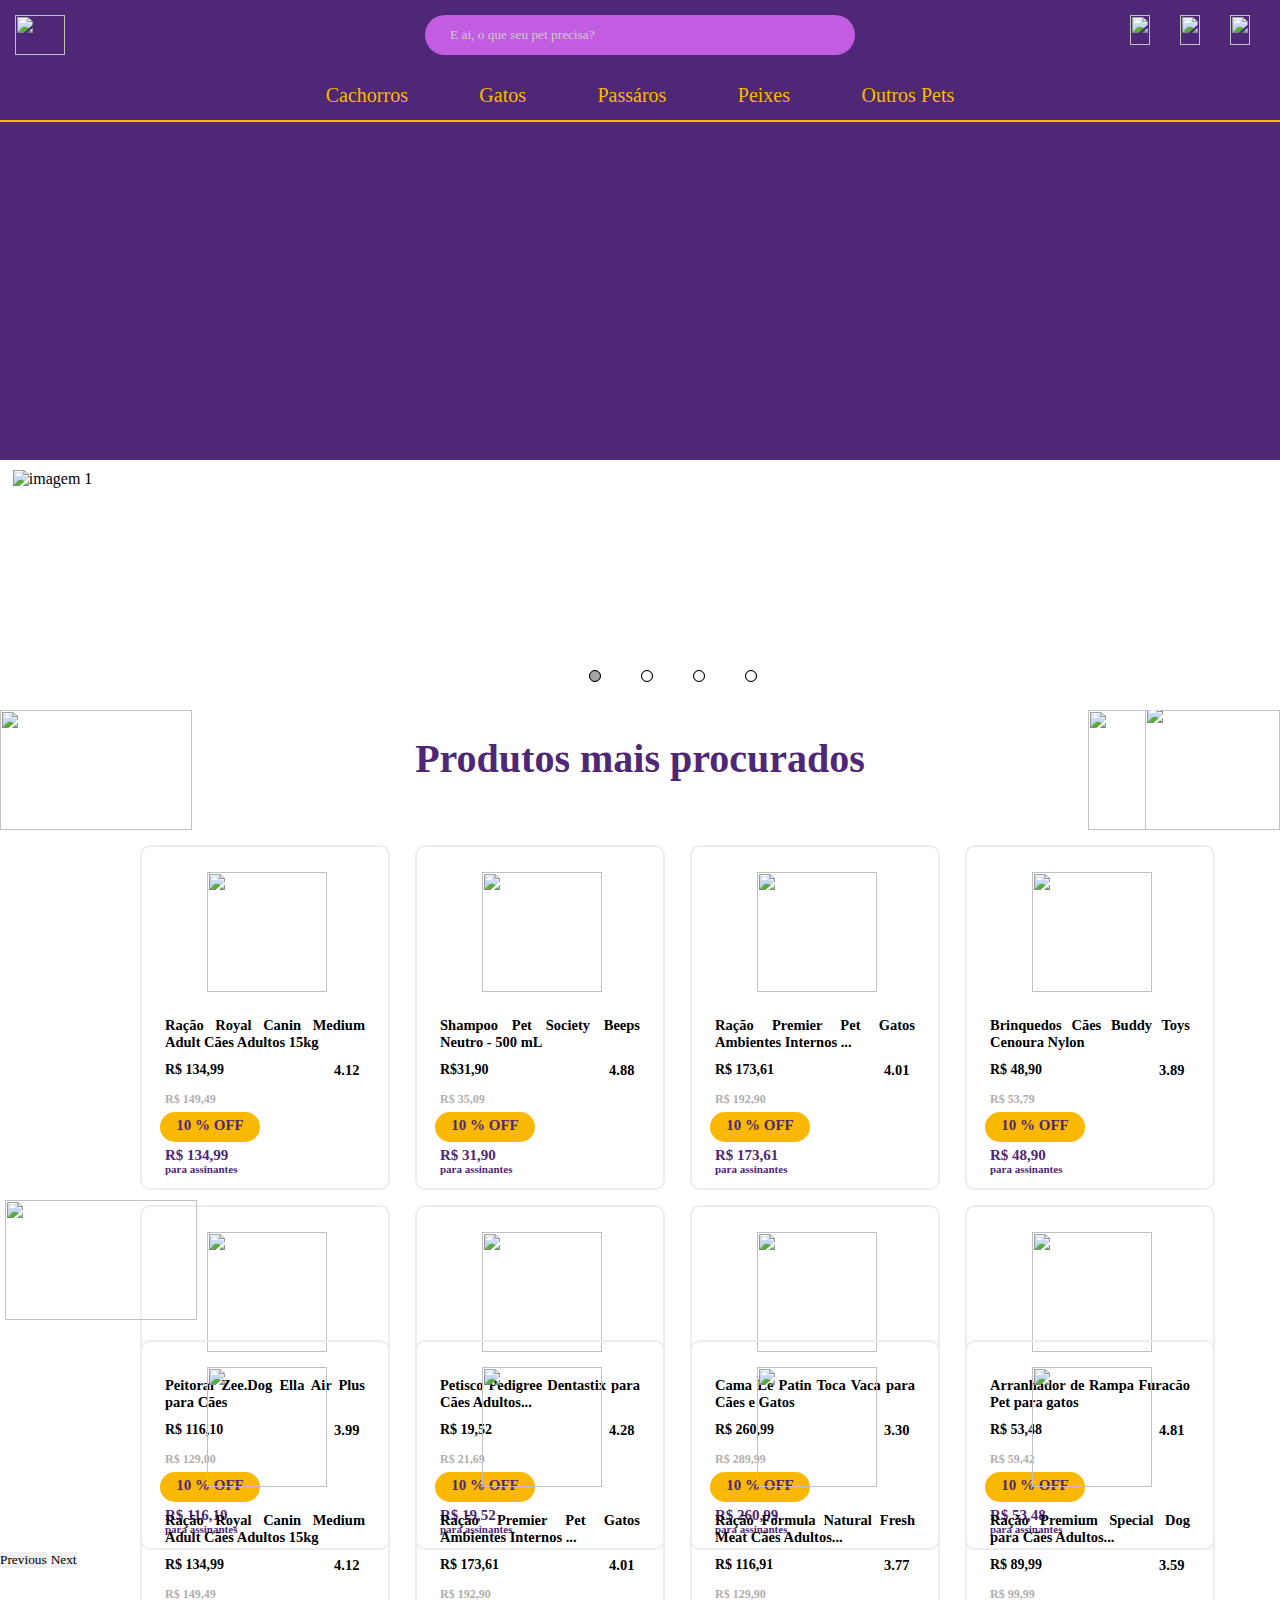
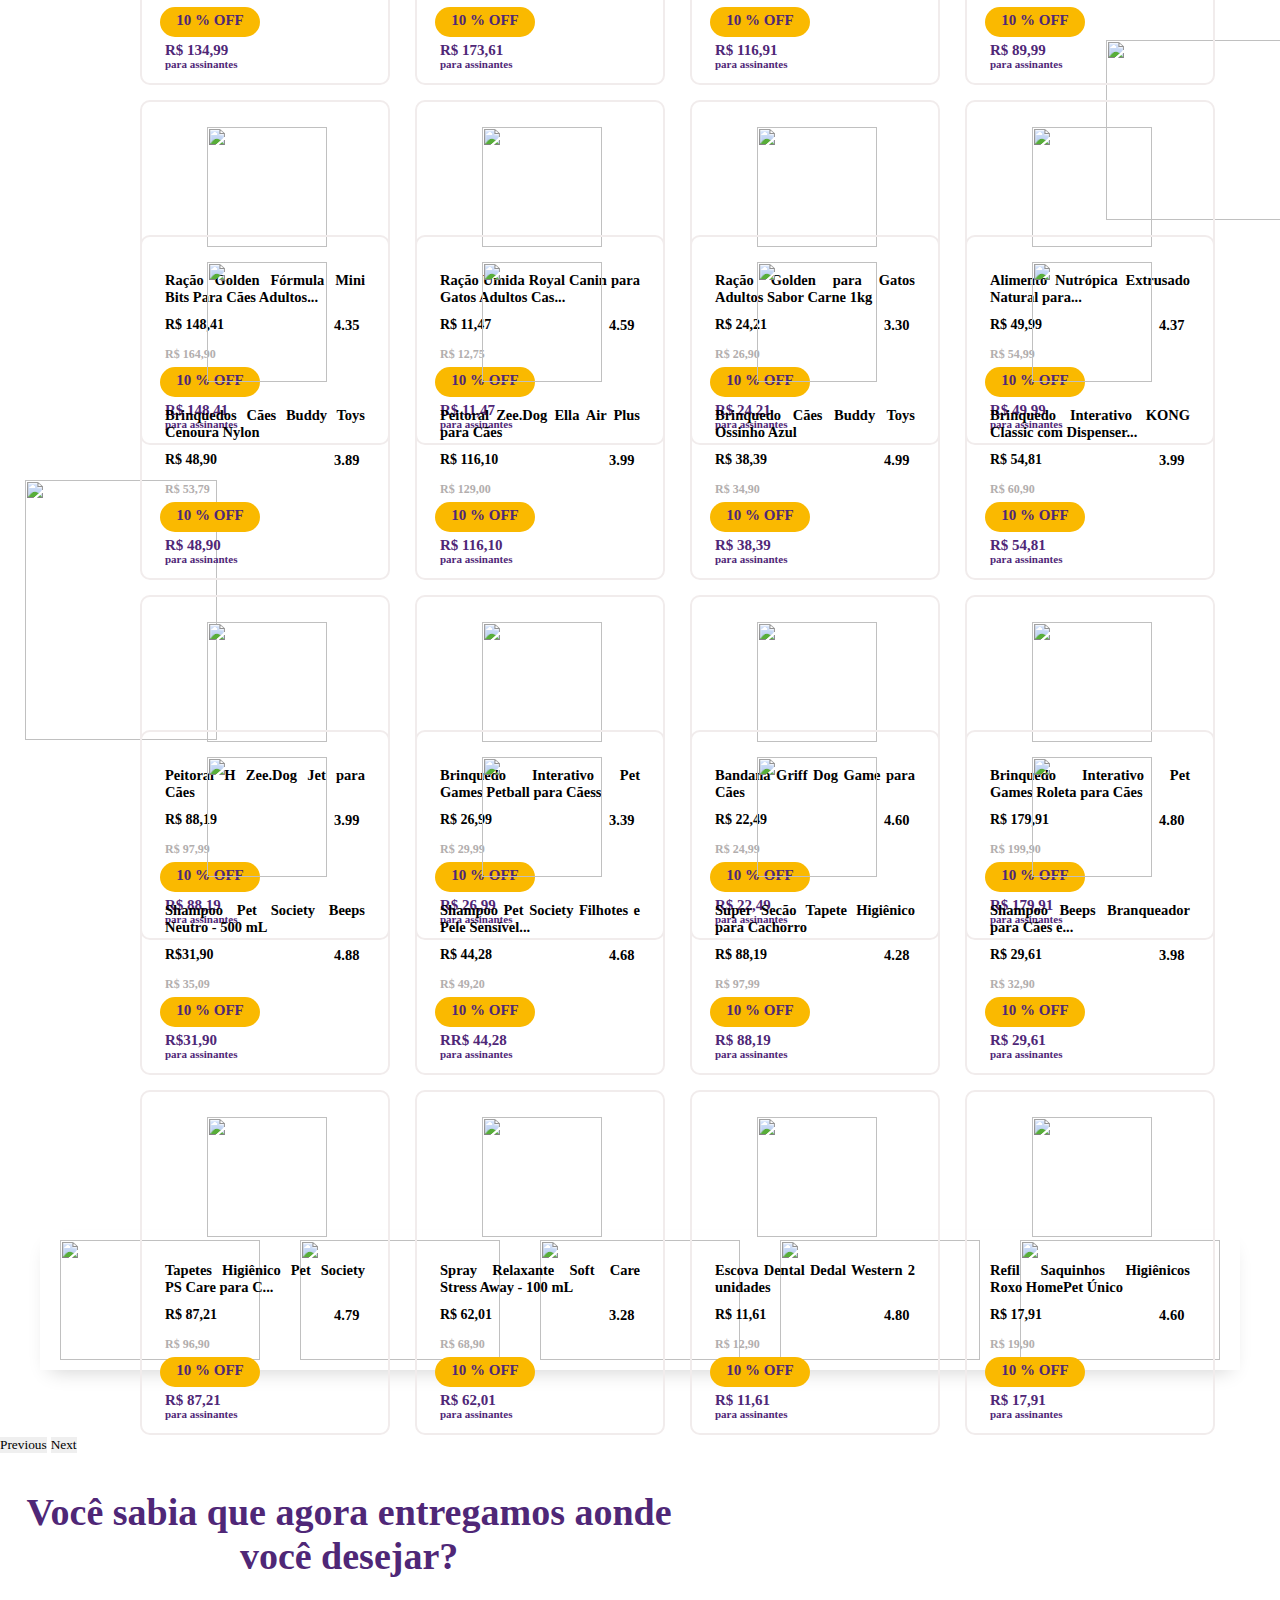
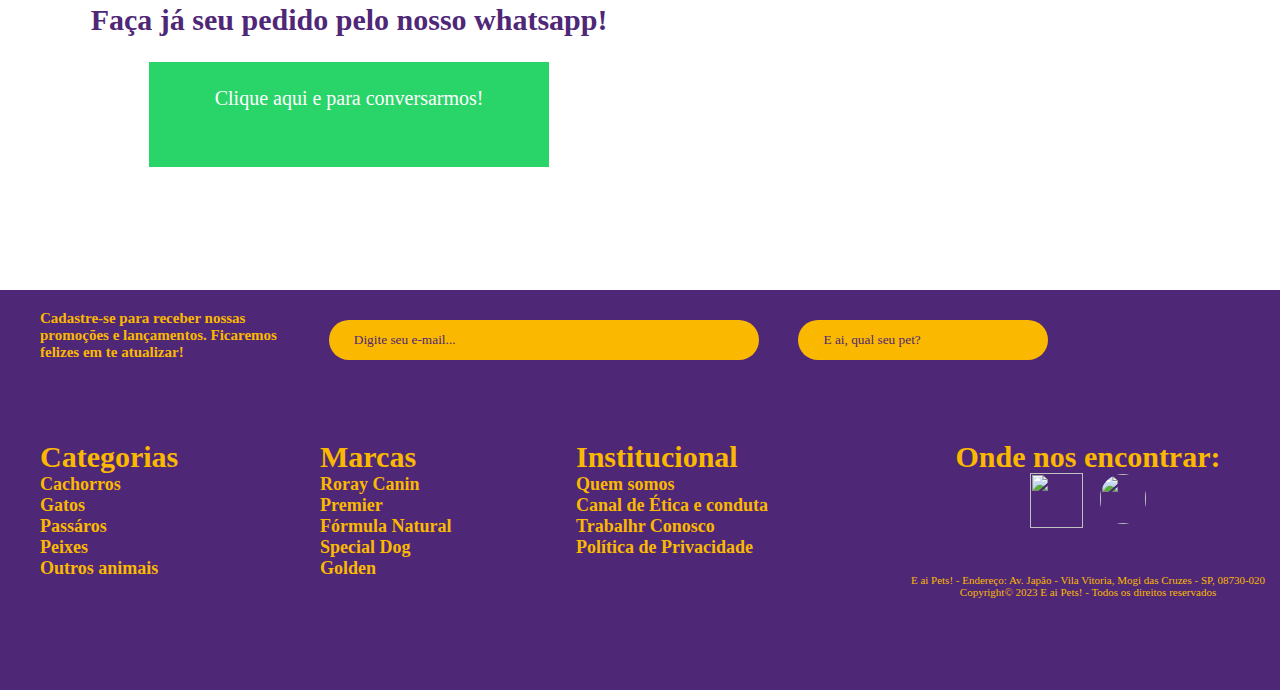
==== index.html @ c35c68dd "enviando arquivos" ====
<!DOCTYPE html>
<html lang="pt-br">
<head>
    <meta charset="UTF-8">
    <meta http-equiv="X-UA-Compatible" content="IE=edge">
    <meta name="viewport" content="width=device-width, initial-scale=1.0">
    <title>E ai Pets!</title>
    <link rel="stylesheet" href="index.css" type="text/css">

    <link href="https://cdn.jsdelivr.net/npm/bootstrap@5.3.0-alpha3/dist/css/bootstrap.min.css" rel="stylesheet" integrity="sha384-KK94CHFLLe+nY2dmCWGMq91rCGa5gtU4mk92HdvYe+M/SXH301p5ILy+dN9+nJOZ" crossorigin="anonymous">
    
</head>
<body>
   <main>
    <header>
        <div class="pataMenu">
            <img src="../eaiPets_Projeto/elementos_visuais/pataAmarela.png" alt="">
        </div>

        <div class="areaDePesquisa">
            <input type="text"maxlength="50" size="50" placeholder="E ai, o que seu pet precisa?" tabindex="2" class="barraDePesquisa">
            <!-- <i class="fa-solid fa-magnifying-glass"></i> -->
        </div>

        <div class="areaIcones">
            <div class="icone">
                <img src="../eaiPets_Projeto/elementos_visuais/icone_sacola.png" alt="">
            </div>
            <div class="icone">
                <img src="../eaiPets_Projeto/elementos_visuais/icone_coracao.png" alt="">
            </div>
            <div class="icone">
                <img src="../eaiPets_Projeto/elementos_visuais/icone_perfil.png" alt="">
            </div>
            
        </div>
    </header>

    <nav>
        <section id="nav">
            <div class="nav">
                Cachorros
            </div>
            <div class="nav">
                Gatos
            </div>
            <div class="nav">
                Passáros
            </div>
            <div class="nav">
                Peixes
            </div>
            <div class="nav">
                Outros Pets
            </div>
        </section>
    </nav>

    <div class="linhaDivisoria"></div>

    <div class="areaLogo">
        <div class="imgCachorro"></div>
        <div class="logo"></div>
    </div>


    <section class="carrosselPragandas"> 

        <div class="slider">

            <div class="slides">
                <input type="radio" name="radio-btn" id="radio1">
                <input type="radio" name="radio-btn" id="radio2">
                <input type="radio" name="radio-btn" id="radio3">
                <input type="radio" name="radio-btn" id="radio4">
    
                <div class="slide first">
                    <img src="../eaiPets_Projeto/banners/cashback_banner.png" alt="imagem 1">
                </div>
                <div class="slide">
                    <img src="../eaiPets_Projeto/banners/delivery_banner.png" alt="imagem 2">
                </div>
                <div class="slide">
                    <img src="../eaiPets_Projeto/banners/promocao_banner.png" alt="imagem 3">
                </div>
                <div class="slide">
                    <img src="../eaiPets_Projeto/banners/endereco_banner.png" alt="imagem 4">
                </div>
    
                <div class="navigation-auto">
                    <div class="auto-btn1"></div>
                    <div class="auto-btn2"></div>
                    <div class="auto-btn3"></div>
                    <div class="auto-btn4"></div>
                </div>
            </div>
            <div class="manual-navigation">
                <label for="radio1" class="manual-btn"></label>
                <label for="radio2" class="manual-btn"></label>
                <label for="radio3" class="manual-btn"></label>
                <label for="radio4" class="manual-btn"></label>
            </div>
    
        </div>

    </section>

    <section class="maisProcurados">
        <div class="areaTituloProcurados">
            <div class="detalheEsquerdo"> 
                <img src="../eaiPets_Projeto/elementos_visuais/tinta_roxa_esquerda.png" alt="">
            </div>

            <div class="textoTitulo">
                <h1 id="textTitulos">Produtos mais procurados</h1>
            </div>
            <div class="detalheDireito">
                <img src="../eaiPets_Projeto/elementos_visuais/fundo_roxo_esquerdo_favoritos.png" alt="">
                <div class="fotoGatinho">
                    <img src="../eaiPets_Projeto/elementos_visuais/gatinho_rosto_sem_fundo.png" alt="">
                </div>
            </div>
        </div>

        <div class="carrosselMaisProcurados">
        
            <div id="carouselExample" class="carousel slide">
                <div class="carousel-inner">
                  <div class="carousel-item active">
            
                    <div class="card-1">
                        <div class="areaImgCard">
                            <div class="imgCard">
                                <img src="../eaiPets_Projeto/produtos/royal_mediun_15kg.jpg" alt="">
                            </div>
                        </div>

                        <div class="areaTextCard">
                            <div class="areaTituloProduto">
                                <h1 class="tituloProduto">Ração Royal Canin Medium Adult Cães Adultos 15kg</h1>
                            </div>
                            <div class="primeiroValorProduto">
                                <div class="valorNegrito">
                                    <h1 id="valorNegrito">R$ 134,99</h1>
                                </div>
                                <div class="espacoEstrelaProduto">
                                    <img src="../eaiPets_Projeto/elementos_visuais/icone_estrela_avaliacao.png" alt="">
                                    <div class="notaAvaliacao">
                                        <h1 id="notaAvaliacao">4.12</h1>
                                    </div>
                                </div>
                            </div>
                            <div class="valoresProduto">
                                <div class="valorCinza">
                                    <h3 id="valorCinza">R$ 149,49</h3>
                                </div>
                                <div class="aereaBalaoDesconto">
                                    <div id="balaoDesconto">
                                        <h3 class="valorRoxo"> 10 % OFF</h3>
                                    </div>
                                </div>
                                <div class="valorAssinantes">
                                    <h3 class="valorRoxo"> R$ 134,99</h3>
                                    <h2 class="valorRoxoMenor">para assinantes</h2>
                                </div>
                            </div>
                        </div>
                    </div>
                    <div class="card-2">
                        <div class="areaImgCard">
                            <div class="imgCard">
                                <img src="../eaiPets_Projeto/produtos/shampoo_beeps_neutro.webp" alt="">
                            </div>
                        </div>

                        <div class="areaTextCard">
                            <div class="areaTituloProduto">
                                <h1 class="tituloProduto">Shampoo Pet Society Beeps Neutro - 500 mL</h1>
                            </div>
                            <div class="primeiroValorProduto">
                                <div class="valorNegrito">
                                    <h1 id="valorNegrito">R$31,90</h1>
                                </div>
                                <div class="espacoEstrelaProduto">
                                    <img src="../eaiPets_Projeto/elementos_visuais/icone_estrela_avaliacao.png" alt="">
                                    <div class="notaAvaliacao">
                                        <h1 id="notaAvaliacao">4.88</h1>
                                    </div>
                                </div>
                            </div>
                            <div class="valoresProduto">
                                <div class="valorCinza">
                                    <h3 id="valorCinza">R$ 35,09</h3>
                                </div>
                                <div class="aereaBalaoDesconto">
                                    <div id="balaoDesconto">
                                        <h3 class="valorRoxo"> 10 % OFF</h3>
                                    </div>
                                </div>
                                <div class="valorAssinantes">
                                    <h3 class="valorRoxo"> R$ 31,90</h3>
                                    <h2 class="valorRoxoMenor">para assinantes</h2>
                                </div>
                            </div>
                        </div>
                    </div>
                    <div class="card-3">
                        <div class="areaImgCard">
                            <div class="imgCard">
                                <img src="../eaiPets_Projeto/produtos/premier_gatos.png" alt="">
                            </div>
                        </div>

                        <div class="areaTextCard">
                            <div class="areaTituloProduto">
                                <h1 class="tituloProduto">Ração Premier Pet Gatos Ambientes Internos ...</h1>
                            </div>
                            <div class="primeiroValorProduto">
                                <div class="valorNegrito">
                                    <h1 id="valorNegrito">R$ 173,61</h1>
                                </div>
                                <div class="espacoEstrelaProduto">
                                    <img src="../eaiPets_Projeto/elementos_visuais/icone_estrela_avaliacao.png" alt="">
                                    <div class="notaAvaliacao">
                                        <h1 id="notaAvaliacao">4.01</h1>
                                    </div>
                                </div>
                            </div>
                            <div class="valoresProduto">
                                <div class="valorCinza">
                                    <h3 id="valorCinza">R$ 192,90 </h3>
                                </div>
                                <div class="aereaBalaoDesconto">
                                    <div id="balaoDesconto">
                                        <h3 class="valorRoxo"> 10 % OFF</h3>
                                    </div>
                                </div>
                                <div class="valorAssinantes">
                                    <h3 class="valorRoxo"> R$ 173,61</h3>
                                    <h2 class="valorRoxoMenor">para assinantes</h2>
                                </div>
                            </div>
                        </div>
                    </div>
                    <div class="card-4">
                        <div class="areaImgCard">
                            <div class="imgCard">
                                <img src="../eaiPets_Projeto/produtos/brinquedo_cenoura_buddy.png" alt="">
                            </div>
                        </div>

                        <div class="areaTextCard">
                            <div class="areaTituloProduto">
                                <h1 class="tituloProduto">Brinquedos Cães Buddy Toys Cenoura Nylon</h1>
                            </div>
                            <div class="primeiroValorProduto">
                                <div class="valorNegrito">
                                    <h1 id="valorNegrito">R$ 48,90</h1>
                                </div>
                                <div class="espacoEstrelaProduto">
                                    <img src="../eaiPets_Projeto/elementos_visuais/icone_estrela_avaliacao.png" alt="">
                                    <div class="notaAvaliacao">
                                        <h1 id="notaAvaliacao">3.89</h1>
                                    </div>
                                </div>
                            </div>
                            <div class="valoresProduto">
                                <div class="valorCinza">
                                    <h3 id="valorCinza">R$ 53,79 </h3>
                                </div>
                                <div class="aereaBalaoDesconto">
                                    <div id="balaoDesconto">
                                        <h3 class="valorRoxo"> 10 % OFF</h3>
                                    </div>
                                </div>
                                <div class="valorAssinantes">
                                    <h3 class="valorRoxo"> R$ 48,90</h3>
                                    <h2 class="valorRoxoMenor">para assinantes</h2>
                                </div>
                            </div>
                        </div>
                    </div>
                    
                  </div>
                  <div class="carousel-item">
                    <div class="card-5">
                        <div class="areaImgCard">
                            <div class="imgCard">
                                <img src="../eaiPets_Projeto/produtos/peitoral_colorido_zeedog.png" alt="">
                            </div>
                        </div>

                        <div class="areaTextCard">
                            <div class="areaTituloProduto">
                                <h1 class="tituloProduto">Peitoral Zee.Dog Ella Air Plus para Cães</h1>
                            </div>
                            <div class="primeiroValorProduto">
                                <div class="valorNegrito">
                                    <h1 id="valorNegrito">R$ 116,10</h1>
                                </div>
                                <div class="espacoEstrelaProduto">
                                    <img src="../eaiPets_Projeto/elementos_visuais/icone_estrela_avaliacao.png" alt="">
                                    <div class="notaAvaliacao">
                                        <h1 id="notaAvaliacao">3.99</h1>
                                    </div>
                                </div>
                            </div>
                            <div class="valoresProduto">
                                <div class="valorCinza">
                                    <h3 id="valorCinza">R$ 129,00 </h3>
                                </div>
                                <div class="aereaBalaoDesconto">
                                    <div id="balaoDesconto">
                                        <h3 class="valorRoxo"> 10 % OFF</h3>
                                    </div>
                                </div>
                                <div class="valorAssinantes">
                                    <h3 class="valorRoxo"> R$ 116,10</h3>
                                    <h2 class="valorRoxoMenor">para assinantes</h2>
                                </div>
                            </div>
                        </div>
                    </div>
                    <div class="card-6">
                        <div class="areaImgCard">
                            <div class="imgCard">
                                <img src="../eaiPets_Projeto/produtos/petiscos_pedigree.png" alt="">
                            </div>
                        </div>

                        <div class="areaTextCard">
                            <div class="areaTituloProduto">
                                <h1 class="tituloProduto">Petisco Pedigree Dentastix para Cães Adultos...</h1>
                            </div>
                            <div class="primeiroValorProduto">
                                <div class="valorNegrito">
                                    <h1 id="valorNegrito">R$ 19,52</h1>
                                </div>
                                <div class="espacoEstrelaProduto">
                                    <img src="../eaiPets_Projeto/elementos_visuais/icone_estrela_avaliacao.png" alt="">
                                    <div class="notaAvaliacao">
                                        <h1 id="notaAvaliacao">4.28</h1>
                                    </div>
                                </div>
                            </div>
                            <div class="valoresProduto">
                                <div class="valorCinza">
                                    <h3 id="valorCinza">R$ 21,69</h3>
                                </div>
                                <div class="aereaBalaoDesconto">
                                    <div id="balaoDesconto">
                                        <h3 class="valorRoxo"> 10 % OFF</h3>
                                    </div>
                                </div>
                                <div class="valorAssinantes">
                                    <h3 class="valorRoxo"> R$ 19,52</h3>
                                    <h2 class="valorRoxoMenor">para assinantes</h2>
                                </div>
                            </div>
                        </div>
                    </div>
                    <div class="card-7">
                        <div class="areaImgCard">
                            <div class="imgCard">
                                <img src="../eaiPets_Projeto/produtos/caminha.webp" alt="">
                            </div>
                        </div>

                        <div class="areaTextCard">
                            <div class="areaTituloProduto">
                                <h1 class="tituloProduto">Cama Le Patin Toca Vaca                               para Cães e Gatos</h1>
                            </div>
                            <div class="primeiroValorProduto">
                                <div class="valorNegrito">
                                    <h1 id="valorNegrito">R$ 260,99</h1>
                                </div>
                                <div class="espacoEstrelaProduto">
                                    <img src="../eaiPets_Projeto/elementos_visuais/icone_estrela_avaliacao.png" alt="">
                                    <div class="notaAvaliacao">
                                        <h1 id="notaAvaliacao">3.30</h1>
                                    </div>
                                </div>
                            </div>
                            <div class="valoresProduto">
                                <div class="valorCinza">
                                    <h3 id="valorCinza">R$ 289,99</h3>
                                </div>
                                <div class="aereaBalaoDesconto">
                                    <div id="balaoDesconto">
                                        <h3 class="valorRoxo"> 10 % OFF</h3>
                                    </div>
                                </div>
                                <div class="valorAssinantes">
                                    <h3 class="valorRoxo"> R$ 260,99</h3>
                                    <h2 class="valorRoxoMenor">para assinantes</h2>
                                </div>
                            </div>
                        </div>
                    <div class="card-8">
                        <div class="areaImgCard">
                            <div class="imgCard">
                                <img src="../eaiPets_Projeto/produtos/brinquedo_cenoura_buddy.png" alt="">
                            </div>
                        </div>

                        <div class="areaTextCard">
                            <div class="areaTituloProduto">
                                <h1 class="tituloProduto">Brinquedos Cães Buddy Toys Cenoura Nylon</h1>
                            </div>
                            <div class="primeiroValorProduto">
                                <div class="valorNegrito">
                                    <h1 id="valorNegrito">R$ 48,90</h1>
                                </div>
                                <div class="espacoEstrelaProduto">
                                    <img src="../eaiPets_Projeto/elementos_visuais/icone_estrela_avaliacao.png" alt="">
                                    <div class="notaAvaliacao">
                                        <h1 id="notaAvaliacao">3.89</h1>
                                    </div>
                                </div>
                            </div>
                            <div class="valoresProduto">
                                <div class="valorCinza">
                                    <h3 id="valorCinza">R$ 53,79 </h3>
                                </div>
                                <div class="aereaBalaoDesconto">
                                    <div id="balaoDesconto">
                                        <h3 class="valorRoxo"> 10 % OFF</h3>
                                    </div>
                                </div>
                                <div class="valorAssinantes">
                                    <h3 class="valorRoxo"> R$ 48,90</h3>
                                    <h2 class="valorRoxoMenor">para assinantes</h2>
                                </div>
                            </div>
                        </div>
                    </div>
                    
                    </div>
                    <div class="card-8">
                        <div class="areaImgCard">
                            <div class="imgCard">
                                <img src="../eaiPets_Projeto/produtos/arranhador_gato.webp" alt="">
                            </div>
                        </div>

                        <div class="areaTextCard">
                            <div class="areaTituloProduto">
                                <h1 class="tituloProduto">Arranhador de Rampa Furacão Pet para gatos</h1>
                            </div>
                            <div class="primeiroValorProduto">
                                <div class="valorNegrito">
                                    <h1 id="valorNegrito">R$ 53,48</h1>
                                </div>
                                <div class="espacoEstrelaProduto">
                                    <img src="../eaiPets_Projeto/elementos_visuais/icone_estrela_avaliacao.png" alt="">
                                    <div class="notaAvaliacao">
                                        <h1 id="notaAvaliacao">4.81</h1>
                                    </div>
                                </div>
                            </div>
                            <div class="valoresProduto">
                                <div class="valorCinza">
                                    <h3 id="valorCinza">R$ 59,42</h3>
                                </div>
                                <div class="aereaBalaoDesconto">
                                    <div id="balaoDesconto">
                                        <h3 class="valorRoxo"> 10 % OFF</h3>
                                    </div>
                                </div>
                                <div class="valorAssinantes">
                                    <h3 class="valorRoxo"> R$ 53,48</h3>
                                    <h2 class="valorRoxoMenor">para assinantes</h2>
                                </div>
                            </div>
                        </div>
                
                  </div>
                </div>
                <button class="carousel-control-prev" type="button" data-bs-target="#carouselExample" data-bs-slide="prev">
                  <span class="carousel-control-prev-icon" aria-hidden="true"></span>
                  <span class="visually-hidden">Previous</span>
                </button>
                <button class="carousel-control-next" type="button" data-bs-target="#carouselExample" data-bs-slide="next">
                  <span class="carousel-control-next-icon" aria-hidden="true"></span>
                  <span class="visually-hidden">Next</span>
                </button>
              </div>

        </div>
    </section>

    <section class="racoesVendidas">
        <div class="areaTituloRacoes">
            <div class="detalheEsquerdo"> 
                <img src="../eaiPets_Projeto/elementos_visuais/fundo_racao_amarelo.png" alt="">
                <div class="foto_pote_racao">
                    <img src="../eaiPets_Projeto/elementos_visuais/poteRacao-semfundo.png" alt="">
                </div>
            </div>
            <div class="textoTitulo">
                <h1 id="textTitulos">Rações mais vendidas</h1>
            </div>
            <div class="detalheDireito">
                <img src="../eaiPets_Projeto/elementos_visuais/fundo_amarelo_esquerdo_teste.jpg" alt="">
            </div>
        </div>

        <div class="carrosselRacoes">
            <div id="carouselExampleInterval" class="carousel slide" >
                <div class="carousel-inner">
                  <div class="carousel-item active" >
                        <div class="card-1">
                            <div class="areaImgCard">
                                <div class="imgCard">
                                    <img src="../eaiPets_Projeto/produtos/royal_mediun_15kg.jpg" alt="">
                                </div>
                            </div>

                            <div class="areaTextCard">
                                <div class="areaTituloProduto">
                                    <h1 class="tituloProduto">Ração Royal Canin Medium Adult Cães Adultos 15kg</h1>
                                </div>
                                <div class="primeiroValorProduto">
                                    <div class="valorNegrito">
                                        <h1 id="valorNegrito">R$ 134,99</h1>
                                    </div>
                                    <div class="espacoEstrelaProduto">
                                        <img src="../eaiPets_Projeto/elementos_visuais/icone_estrela_avaliacao.png" alt="">
                                        <div class="notaAvaliacao">
                                            <h1 id="notaAvaliacao">4.12</h1>
                                        </div>
                                    </div>
                                </div>
                                <div class="valoresProduto">
                                    <div class="valorCinza">
                                        <h3 id="valorCinza">R$ 149,49</h3>
                                    </div>
                                    <div class="aereaBalaoDesconto">
                                        <div id="balaoDesconto">
                                            <h3 class="valorRoxo"> 10 % OFF</h3>
                                        </div>
                                    </div>
                                    <div class="valorAssinantes">
                                        <h3 class="valorRoxo"> R$ 134,99</h3>
                                        <h2 class="valorRoxoMenor">para assinantes</h2>
                                    </div>
                                </div>
                            </div>
                        </div>
                        <div class="card-2">
                            <div class="areaImgCard">
                                <div class="imgCard">
                                    <img src="../eaiPets_Projeto/produtos/premier_gatos.png" alt="">
                                </div>
                            </div>

                            <div class="areaTextCard">
                                <div class="areaTituloProduto">
                                    <h1 class="tituloProduto">Ração Premier Pet Gatos Ambientes Internos ...</h1>
                                </div>
                                <div class="primeiroValorProduto">
                                    <div class="valorNegrito">
                                        <h1 id="valorNegrito">R$ 173,61</h1>
                                    </div>
                                    <div class="espacoEstrelaProduto">
                                        <img src="../eaiPets_Projeto/elementos_visuais/icone_estrela_avaliacao.png" alt="">
                                        <div class="notaAvaliacao">
                                            <h1 id="notaAvaliacao">4.01</h1>
                                        </div>
                                    </div>
                                </div>
                                <div class="valoresProduto">
                                    <div class="valorCinza">
                                        <h3 id="valorCinza">R$ 192,90 </h3>
                                    </div>
                                    <div class="aereaBalaoDesconto">
                                        <div id="balaoDesconto">
                                            <h3 class="valorRoxo"> 10 % OFF</h3>
                                        </div>
                                    </div>
                                    <div class="valorAssinantes">
                                        <h3 class="valorRoxo"> R$ 173,61</h3>
                                        <h2 class="valorRoxoMenor">para assinantes</h2>
                                    </div>
                                </div>
                            </div>
                        </div>
                        <div class="card-3">
                            <div class="areaImgCard">
                                <div class="imgCard">
                                    <img src="../eaiPets_Projeto/produtos/Racao_Formula_Natural_Cachorro.png" alt="">
                                </div>
                            </div>

                            <div class="areaTextCard">
                                <div class="areaTituloProduto">
                                    <h1 class="tituloProduto">Ração Fórmula Natural Fresh Meat Cães Adultos...</h1>
                                </div>
                                <div class="primeiroValorProduto">
                                    <div class="valorNegrito">
                                        <h1 id="valorNegrito">R$ 116,91</h1>
                                    </div>
                                    <div class="espacoEstrelaProduto">
                                        <img src="../eaiPets_Projeto/elementos_visuais/icone_estrela_avaliacao.png" alt="">
                                        <div class="notaAvaliacao">
                                            <h1 id="notaAvaliacao">3.77</h1>
                                        </div>
                                    </div>
                                </div>
                                <div class="valoresProduto">
                                    <div class="valorCinza">
                                        <h3 id="valorCinza">R$ 129,90  </h3>
                                    </div>
                                    <div class="aereaBalaoDesconto">
                                        <div id="balaoDesconto">
                                            <h3 class="valorRoxo"> 10 % OFF</h3>
                                        </div>
                                    </div>
                                    <div class="valorAssinantes">
                                        <h3 class="valorRoxo"> R$ 116,91</h3>
                                        <h2 class="valorRoxoMenor">para assinantes</h2>
                                    </div>
                                </div>
                            </div>
                        </div>
                        <div class="card-4">
                            <div class="areaImgCard">
                                <div class="imgCard">
                                    <img src="../eaiPets_Projeto/produtos/specialDog.png" alt="">
                                </div>
                            </div>

                            <div class="areaTextCard">
                                <div class="areaTituloProduto">
                                    <h1 class="tituloProduto">Ração Premium Special Dog para Cães Adultos...</h1>
                                </div>
                                <div class="primeiroValorProduto">
                                    <div class="valorNegrito">
                                        <h1 id="valorNegrito">R$ 89,99</h1>
                                    </div>
                                    <div class="espacoEstrelaProduto">
                                        <img src="../eaiPets_Projeto/elementos_visuais/icone_estrela_avaliacao.png" alt="">
                                        <div class="notaAvaliacao">
                                            <h1 id="notaAvaliacao">3.59</h1>
                                        </div>
                                    </div>
                                </div>
                                <div class="valoresProduto">
                                    <div class="valorCinza">
                                        <h3 id="valorCinza">R$ 99,99 </h3>
                                    </div>
                                    <div class="aereaBalaoDesconto">
                                        <div id="balaoDesconto">
                                            <h3 class="valorRoxo"> 10 % OFF</h3>
                                        </div>
                                    </div>
                                    <div class="valorAssinantes">
                                        <h3 class="valorRoxo"> R$ 89,99</h3>
                                        <h2 class="valorRoxoMenor">para assinantes</h2>
                                    </div>
                                </div>
                            </div>
                        </div>
                    </div>
                  <div class="carousel-item" >

                        <div class="card-5">
                            <div class="areaImgCard">
                                <div class="imgCard">
                                    <img src="../eaiPets_Projeto/produtos/golden_caesPequenos.png" alt="">
                                </div>
                            </div>

                            <div class="areaTextCard">
                                <div class="areaTituloProduto">
                                    <h1 class="tituloProduto">Ração Golden Fórmula Mini Bits Para Cães Adultos...</h1>
                                </div>
                                <div class="primeiroValorProduto">
                                    <div class="valorNegrito">
                                        <h1 id="valorNegrito">R$ 148,41</h1>
                                    </div>
                                    <div class="espacoEstrelaProduto">
                                        <img src="../eaiPets_Projeto/elementos_visuais/icone_estrela_avaliacao.png" alt="">
                                        <div class="notaAvaliacao">
                                            <h1 id="notaAvaliacao">4.35</h1>
                                        </div>
                                    </div>
                                </div>
                                <div class="valoresProduto">
                                    <div class="valorCinza">
                                        <h3 id="valorCinza">R$ 164,90  </h3>
                                    </div>
                                    <div class="aereaBalaoDesconto">
                                        <div id="balaoDesconto">
                                            <h3 class="valorRoxo"> 10 % OFF</h3>
                                        </div>
                                    </div>
                                    <div class="valorAssinantes">
                                        <h3 class="valorRoxo"> R$ 148,41</h3>
                                        <h2 class="valorRoxoMenor">para assinantes</h2>
                                    </div>
                                </div>
                            </div>
                        </div>

                        <div class="card-6">
                            <div class="areaImgCard">
                                <div class="imgCard">
                                    <img src="../eaiPets_Projeto/produtos/royal_gatos.png" alt="">
                                </div>
                            </div>

                            <div class="areaTextCard">
                                <div class="areaTituloProduto">
                                    <h1 class="tituloProduto">Ração Úmida Royal Canin para Gatos Adultos Cas...</h1>
                                </div>
                                <div class="primeiroValorProduto">
                                    <div class="valorNegrito">
                                        <h1 id="valorNegrito">R$ 11,47</h1>
                                    </div>
                                    <div class="espacoEstrelaProduto">
                                        <img src="../eaiPets_Projeto/elementos_visuais/icone_estrela_avaliacao.png" alt="">
                                        <div class="notaAvaliacao">
                                            <h1 id="notaAvaliacao">4.59</h1>
                                        </div>
                                    </div>
                                </div>
                                <div class="valoresProduto">
                                    <div class="valorCinza">
                                        <h3 id="valorCinza">R$ 12,75 </h3>
                                    </div>
                                    <div class="aereaBalaoDesconto">
                                        <div id="balaoDesconto">
                                            <h3 class="valorRoxo"> 10 % OFF</h3>
                                        </div>
                                    </div>
                                    <div class="valorAssinantes">
                                        <h3 class="valorRoxo"> R$ 11,47</h3>
                                        <h2 class="valorRoxoMenor">para assinantes</h2>
                                    </div>
                                </div>
                            </div>
                        </div>
                        <div class="card-7">
                            <div class="areaImgCard">
                                <div class="imgCard">
                                    <img src="../eaiPets_Projeto/produtos/racao_golden_gatos.webp" alt="">
                                </div>
                            </div>

                            <div class="areaTextCard">
                                <div class="areaTituloProduto">
                                    <h1 class="tituloProduto">Ração Golden para Gatos Adultos Sabor Carne 1kg</h1>
                                </div>
                                <div class="primeiroValorProduto">
                                    <div class="valorNegrito">
                                        <h1 id="valorNegrito">R$ 24,21</h1>
                                    </div>
                                    <div class="espacoEstrelaProduto">
                                        <img src="../eaiPets_Projeto/elementos_visuais/icone_estrela_avaliacao.png" alt="">
                                        <div class="notaAvaliacao">
                                            <h1 id="notaAvaliacao">3.30</h1>
                                        </div>
                                    </div>
                                </div>
                                <div class="valoresProduto">
                                    <div class="valorCinza">
                                        <h3 id="valorCinza">R$ 26,90 </h3>
                                    </div>
                                    <div class="aereaBalaoDesconto">
                                        <div id="balaoDesconto">
                                            <h3 class="valorRoxo"> 10 % OFF</h3>
                                        </div>
                                    </div>
                                    <div class="valorAssinantes">
                                        <h3 class="valorRoxo"> R$ 24,21</h3>
                                        <h2 class="valorRoxoMenor">para assinantes</h2>
                                    </div>
                                </div>
                            </div>
                        
                            
                        </div>
                        <div class="card-8">
                            <div class="areaImgCard">
                                <div class="imgCard">
                                    <img src="../eaiPets_Projeto/produtos/alimento_passarinho.webp" alt="">
                                </div>
                            </div>
    
                            <div class="areaTextCard">
                                <div class="areaTituloProduto">
                                    <h1 class="tituloProduto">Alimento Nutrópica Extrusado Natural para...</h1>
                                </div>
                                <div class="primeiroValorProduto">
                                    <div class="valorNegrito">
                                        <h1 id="valorNegrito">R$ 49,99</h1>
                                    </div>
                                    <div class="espacoEstrelaProduto">
                                        <img src="../eaiPets_Projeto/elementos_visuais/icone_estrela_avaliacao.png" alt="">
                                        <div class="notaAvaliacao">
                                            <h1 id="notaAvaliacao">4.37</h1>
                                        </div>
                                    </div>
                                </div>
                                <div class="valoresProduto">
                                    <div class="valorCinza">
                                        <h3 id="valorCinza">R$ 54,99</h3>
                                    </div>
                                    <div class="aereaBalaoDesconto">
                                        <div id="balaoDesconto">
                                            <h3 class="valorRoxo"> 10 % OFF</h3>
                                        </div>
                                    </div>
                                    <div class="valorAssinantes">
                                        <h3 class="valorRoxo"> R$ 49,99</h3>
                                        <h2 class="valorRoxoMenor">para assinantes</h2>
                                    </div>
                                </div>
                            </div>
                    </div>
                </div>
                <button class="carousel-control-prev" type="button" data-bs-target="#carouselExampleInterval" data-bs-slide="prev">
                  <span class="carousel-control-prev-icon" aria-hidden="true"></span>
                  <span class="visually-hidden">Previous</span>
                </button>
                <button class="carousel-control-next" type="button" data-bs-target="#carouselExampleInterval" data-bs-slide="next">
                  <span class="carousel-control-next-icon" aria-hidden="true"></span>
                  <span class="visually-hidden">Next</span>
                </button>
              </div>
    </section>

    <section class="brinquedosAcessorios">
        <div class="areaTituloBrinquedos">
            <div class="detalheEsquerdo"> 
                <img src="../eaiPets_Projeto/elementos_visuais/brinquedos_equerdo_sem_fundo.png" alt="">
            </div>
            <div class="textoTitulo">
                <h1 id="textTitulos">Brinquedos e acessórios</h1>
            </div>
            <div class="detalheDireito">
                <img src="../eaiPets_Projeto/elementos_visuais/fundo_direito_brinquedos.png" alt="">
                <div class="foto_cachorro_bola">
                    <img src="../eaiPets_Projeto/elementos_visuais/cachorro_brincando.png" alt="">
                </div>
            </div>
        </div>

        <div class="carrosselBrinquedos">
            <div id="carouselExampleAutoplaying" class="carousel slide" >
                <div class="carousel-inner">
                    <div class="carousel-item active" >
                        <div class="card-1">
                            <div class="areaImgCard">
                                <div class="imgCard">
                                    <img src="../eaiPets_Projeto/produtos/brinquedo_cenoura_buddy.png" alt="">
                                </div>
                            </div>
    
                            <div class="areaTextCard">
                                <div class="areaTituloProduto">
                                    <h1 class="tituloProduto">Brinquedos Cães Buddy Toys Cenoura Nylon</h1>
                                </div>
                                <div class="primeiroValorProduto">
                                    <div class="valorNegrito">
                                        <h1 id="valorNegrito">R$ 48,90</h1>
                                    </div>
                                    <div class="espacoEstrelaProduto">
                                        <img src="../eaiPets_Projeto/elementos_visuais/icone_estrela_avaliacao.png" alt="">
                                        <div class="notaAvaliacao">
                                            <h1 id="notaAvaliacao">3.89</h1>
                                        </div>
                                    </div>
                                </div>
                                <div class="valoresProduto">
                                    <div class="valorCinza">
                                        <h3 id="valorCinza">R$ 53,79 </h3>
                                    </div>
                                    <div class="aereaBalaoDesconto">
                                        <div id="balaoDesconto">
                                            <h3 class="valorRoxo"> 10 % OFF</h3>
                                        </div>
                                    </div>
                                    <div class="valorAssinantes">
                                        <h3 class="valorRoxo"> R$ 48,90</h3>
                                        <h2 class="valorRoxoMenor">para assinantes</h2>
                                    </div>
                                </div>
                            </div>
                        </div>
                        <div class="card-2">
                            <div class="areaImgCard">
                                <div class="imgCard">
                                    <img src="../eaiPets_Projeto/produtos/peitoral_colorido_zeedog.png" alt="">
                                </div>
                            </div>
    
                            <div class="areaTextCard">
                                <div class="areaTituloProduto">
                                    <h1 class="tituloProduto">Peitoral Zee.Dog Ella Air Plus para Cães</h1>
                                </div>
                                <div class="primeiroValorProduto">
                                    <div class="valorNegrito">
                                        <h1 id="valorNegrito">R$ 116,10</h1>
                                    </div>
                                    <div class="espacoEstrelaProduto">
                                        <img src="../eaiPets_Projeto/elementos_visuais/icone_estrela_avaliacao.png" alt="">
                                        <div class="notaAvaliacao">
                                            <h1 id="notaAvaliacao">3.99</h1>
                                        </div>
                                    </div>
                                </div>
                                <div class="valoresProduto">
                                    <div class="valorCinza">
                                        <h3 id="valorCinza">R$ 129,00 </h3>
                                    </div>
                                    <div class="aereaBalaoDesconto">
                                        <div id="balaoDesconto">
                                            <h3 class="valorRoxo"> 10 % OFF</h3>
                                        </div>
                                    </div>
                                    <div class="valorAssinantes">
                                        <h3 class="valorRoxo"> R$ 116,10</h3>
                                        <h2 class="valorRoxoMenor">para assinantes</h2>
                                    </div>
                                </div>
                            </div>
                        </div>
                        <div class="card-3">
                            <div class="areaImgCard">
                                <div class="imgCard">
                                    <img src="../eaiPets_Projeto/produtos/brinquedo_filhote_buddy.png" alt="">
                                </div>
                            </div>
    
                            <div class="areaTextCard">
                                <div class="areaTituloProduto">
                                    <h1 class="tituloProduto">Brinquedo Cães Buddy Toys Ossinho Azul</h1>
                                </div>
                                <div class="primeiroValorProduto">
                                    <div class="valorNegrito">
                                        <h1 id="valorNegrito">R$ 38,39</h1>
                                    </div>
                                    <div class="espacoEstrelaProduto">
                                        <img src="../eaiPets_Projeto/elementos_visuais/icone_estrela_avaliacao.png" alt="">
                                        <div class="notaAvaliacao">
                                            <h1 id="notaAvaliacao">4.99</h1>
                                        </div>
                                    </div>
                                </div>
                                <div class="valoresProduto">
                                    <div class="valorCinza">
                                        <h3 id="valorCinza">R$ 34,90 </h3>
                                    </div>
                                    <div class="aereaBalaoDesconto">
                                        <div id="balaoDesconto">
                                            <h3 class="valorRoxo"> 10 % OFF</h3>
                                        </div>
                                    </div>
                                    <div class="valorAssinantes">
                                        <h3 class="valorRoxo"> R$ 38,39</h3>
                                        <h2 class="valorRoxoMenor">para assinantes</h2>
                                    </div>
                                </div>
                            </div>
                        </div>
                        <div class="card-4">
                            <div class="areaImgCard">
                                <div class="imgCard">
                                    <img src="../eaiPets_Projeto/produtos/brinquedo_kong_vermelho.png" alt="">
                                </div>
                            </div>
    
                            <div class="areaTextCard">
                                <div class="areaTituloProduto">
                                    <h1 class="tituloProduto">Brinquedo Interativo KONG Classic com Dispenser...</h1>
                                </div>
                                <div class="primeiroValorProduto">
                                    <div class="valorNegrito">
                                        <h1 id="valorNegrito">R$ 54,81</h1>
                                    </div>
                                    <div class="espacoEstrelaProduto">
                                        <img src="../eaiPets_Projeto/elementos_visuais/icone_estrela_avaliacao.png" alt="">
                                        <div class="notaAvaliacao">
                                            <h1 id="notaAvaliacao">3.99</h1>
                                        </div>
                                    </div>
                                </div>
                                <div class="valoresProduto">
                                    <div class="valorCinza">
                                        <h3 id="valorCinza">R$ 60,90  </h3>
                                    </div>
                                    <div class="aereaBalaoDesconto">
                                        <div id="balaoDesconto">
                                            <h3 class="valorRoxo"> 10 % OFF</h3>
                                        </div>
                                    </div>
                                    <div class="valorAssinantes">
                                        <h3 class="valorRoxo"> R$ 54,81</h3>
                                        <h2 class="valorRoxoMenor">para assinantes</h2>
                                    </div>
                                </div>
                            </div>
                        </div>
                    </div>
                    <div class="carousel-item" >
                        <div class="card-5">
                            <div class="areaImgCard">
                                <div class="imgCard">
                                    <img src="../eaiPets_Projeto/produtos/peitoral_camuflado_zeedog.png" alt="">
                                </div>
                            </div>
    
                            <div class="areaTextCard">
                                <div class="areaTituloProduto">
                                    <h1 class="tituloProduto">Peitoral H Zee.Dog Jet para Cães</h1>
                                </div>
                                <div class="primeiroValorProduto">
                                    <div class="valorNegrito">
                                        <h1 id="valorNegrito">R$ 88,19</h1>
                                    </div>
                                    <div class="espacoEstrelaProduto">
                                        <img src="../eaiPets_Projeto/elementos_visuais/icone_estrela_avaliacao.png" alt="">
                                        <div class="notaAvaliacao">
                                            <h1 id="notaAvaliacao">3.99</h1>
                                        </div>
                                    </div>
                                </div>
                                <div class="valoresProduto">
                                    <div class="valorCinza">
                                        <h3 id="valorCinza">R$ 97,99   </h3>
                                    </div>
                                    <div class="aereaBalaoDesconto">
                                        <div id="balaoDesconto">
                                            <h3 class="valorRoxo"> 10 % OFF</h3>
                                        </div>
                                    </div>
                                    <div class="valorAssinantes">
                                        <h3 class="valorRoxo"> R$ 88,19</h3>
                                        <h2 class="valorRoxoMenor">para assinantes</h2>
                                    </div>
                                </div>
                            </div>
                        </div>
                        <div class="card-6">
                            <div class="areaImgCard">
                                <div class="imgCard">
                                    <img src="../eaiPets_Projeto/produtos/brinquedo_bolinha.png" alt="">
                                </div>
                            </div>
    
                            <div class="areaTextCard">
                                <div class="areaTituloProduto">
                                    <h1 class="tituloProduto">Brinquedo Interativo Pet Games Petball para Cãess</h1>
                                </div>
                                <div class="primeiroValorProduto">
                                    <div class="valorNegrito">
                                        <h1 id="valorNegrito">R$ 26,99</h1>
                                    </div>
                                    <div class="espacoEstrelaProduto">
                                        <img src="../eaiPets_Projeto/elementos_visuais/icone_estrela_avaliacao.png" alt="">
                                        <div class="notaAvaliacao">
                                            <h1 id="notaAvaliacao">3.39</h1>
                                        </div>
                                    </div>
                                </div>
                                <div class="valoresProduto">
                                    <div class="valorCinza">
                                        <h3 id="valorCinza">R$ 29,99</h3>
                                    </div>
                                    <div class="aereaBalaoDesconto">
                                        <div id="balaoDesconto">
                                            <h3 class="valorRoxo"> 10 % OFF</h3>
                                        </div>
                                    </div>
                                    <div class="valorAssinantes">
                                        <h3 class="valorRoxo"> R$ 26,99</h3>
                                        <h2 class="valorRoxoMenor">para assinantes</h2>
                                    </div>
                                </div>
                            </div>
                        </div>
                        <div class="card-7">
                            <div class="areaImgCard">
                                <div class="imgCard">
                                    <img src="../eaiPets_Projeto/produtos/bandana_cachorro.jpeg" alt="">
                                </div>
                            </div>
    
                            <div class="areaTextCard">
                                <div class="areaTituloProduto">
                                    <h1 class="tituloProduto">Bandana Griff Dog Game para Cães</h1>
                                </div>
                                <div class="primeiroValorProduto">
                                    <div class="valorNegrito">
                                        <h1 id="valorNegrito">R$ 22,49</h1>
                                    </div>
                                    <div class="espacoEstrelaProduto">
                                        <img src="../eaiPets_Projeto/elementos_visuais/icone_estrela_avaliacao.png" alt="">
                                        <div class="notaAvaliacao">
                                            <h1 id="notaAvaliacao">4.60</h1>
                                        </div>
                                    </div>
                                </div>
                                <div class="valoresProduto">
                                    <div class="valorCinza">
                                        <h3 id="valorCinza">R$ 24,99</h3>
                                    </div>
                                    <div class="aereaBalaoDesconto">
                                        <div id="balaoDesconto">
                                            <h3 class="valorRoxo"> 10 % OFF</h3>
                                        </div>
                                    </div>
                                    <div class="valorAssinantes">
                                        <h3 class="valorRoxo"> R$ 22,49</h3>
                                        <h2 class="valorRoxoMenor">para assinantes</h2>
                                    </div>
                                </div>
                            </div>
                        </div>

                        <div class="card-8">
                            <div class="areaImgCard">
                                <div class="imgCard">
                                    <img src="../eaiPets_Projeto/produtos/roleta_caes.webp" alt="">
                                </div>
                            </div>
    
                            <div class="areaTextCard">
                                <div class="areaTituloProduto">
                                    <h1 class="tituloProduto">Brinquedo Interativo Pet Games Roleta para Cães</h1>
                                </div>
                                <div class="primeiroValorProduto">
                                    <div class="valorNegrito">
                                        <h1 id="valorNegrito">R$ 179,91</h1>
                                    </div>
                                    <div class="espacoEstrelaProduto">
                                        <img src="../eaiPets_Projeto/elementos_visuais/icone_estrela_avaliacao.png" alt="">
                                        <div class="notaAvaliacao">
                                            <h1 id="notaAvaliacao">4.80</h1>
                                        </div>
                                    </div>
                                </div>
                                <div class="valoresProduto">
                                    <div class="valorCinza">
                                        <h3 id="valorCinza">R$ 199,90</h3>
                                    </div>
                                    <div class="aereaBalaoDesconto">
                                        <div id="balaoDesconto">
                                            <h3 class="valorRoxo"> 10 % OFF</h3>
                                        </div>
                                    </div>
                                    <div class="valorAssinantes">
                                        <h3 class="valorRoxo">R$ 179,91</h3>
                                        <h2 class="valorRoxoMenor">para assinantes</h2>
                                    </div>
                                </div>
                            </div>
                        </div>
                    </div>
                <button class="carousel-control-prev" type="button" data-bs-target="#carouselExampleAutoplaying" data-bs-slide="prev">
                  <span class="carousel-control-prev-icon" aria-hidden="true"></span>
                  <span class="visually-hidden">Previous</span>
                </button>
                <button class="carousel-control-next" type="button" data-bs-target="#carouselExampleAutoplaying" data-bs-slide="next">
                  <span class="carousel-control-next-icon" aria-hidden="true"></span>
                  <span class="visually-hidden">Next</span>
                </button>
              </div>
    </section>

    <section class="produtosHigiene">
        <div class="areaTituloHigiene">
            <div class="detalheEsquerdoHigiene"> 
                <img src="../eaiPets_Projeto/elementos_visuais/fundo_esquerdo_higiene.png" alt="">
                <div class="cachorroBanho">
                    <img src="../eaiPets_Projeto/elementos_visuais/cachorro_escovando_dente.png" alt="">
                </div>
            </div>
            <div class="textoTitulo">
                <h1 id="textTitulos">Produtos de higiene</h1>
            </div>
            <div class="detalheDireitoHigiene">
                <img src="../eaiPets_Projeto/elementos_visuais/fundo_direito_higiene.png" alt="">
            </div>
        </div>

        <div class="carrosselHigiene">
            <div id="carouselExampleRide" class="carousel slide">
                <div class="carousel-inner">
                    <div class="carousel-item active" >
                        
                        <div class="card-1">
                            <div class="areaImgCard">
                                <div class="imgCard">
                                    <img src="../eaiPets_Projeto/produtos/shampoo_beeps_neutro.webp" alt="">
                                </div>
                            </div>
    
                            <div class="areaTextCard">
                                <div class="areaTituloProduto">
                                    <h1 class="tituloProduto">Shampoo Pet Society Beeps Neutro - 500 mL</h1>
                                </div>
                                <div class="primeiroValorProduto">
                                    <div class="valorNegrito">
                                        <h1 id="valorNegrito">R$31,90</h1>
                                    </div>
                                    <div class="espacoEstrelaProduto">
                                        <img src="../eaiPets_Projeto/elementos_visuais/icone_estrela_avaliacao.png" alt="">
                                        <div class="notaAvaliacao">
                                            <h1 id="notaAvaliacao">4.88</h1>
                                        </div>
                                    </div>
                                </div>
                                <div class="valoresProduto">
                                    <div class="valorCinza">
                                        <h3 id="valorCinzaHigiene">R$ 35,09</h3>
                                    </div>
                                    <div class="aereaBalaoDesconto">
                                        <div id="balaoDesconto">
                                            <h3 class="valorRoxo"> 10 % OFF</h3>
                                        </div>
                                    </div>
                                    <div class="valorAssinantes">
                                        <h3 class="valorRoxo">R$31,90</h3>
                                        <h2 class="valorRoxoMenor">para assinantes</h2>
                                    </div>
                                </div>
                            </div>
                        </div>
                        <div class="card-2">
                            <div class="areaImgCard">
                                <div class="imgCard">
                                    <img src="../eaiPets_Projeto/produtos/shampoo_pet_society.png" alt="">
                                </div>
                            </div>
    
                            <div class="areaTextCard">
                                <div class="areaTituloProduto">
                                    <h1 class="tituloProduto">Shampoo Pet Society Filhotes e Pele Sensível...</h1>
                                </div>
                                <div class="primeiroValorProduto">
                                    <div class="valorNegrito">
                                        <h1 id="valorNegrito">R$ 44,28</h1>
                                    </div>
                                    <div class="espacoEstrelaProduto">
                                        <img src="../eaiPets_Projeto/elementos_visuais/icone_estrela_avaliacao.png" alt="">
                                        <div class="notaAvaliacao">
                                            <h1 id="notaAvaliacao">4.68</h1>
                                        </div>
                                    </div>
                                </div>
                                <div class="valoresProduto">
                                    <div class="valorCinza">
                                        <h3 id="valorCinza">R$ 49,20
                                        </h3>
                                    </div>
                                    <div class="aereaBalaoDesconto">
                                        <div id="balaoDesconto">
                                            <h3 class="valorRoxo"> 10 % OFF</h3>
                                        </div>
                                    </div>
                                    <div class="valorAssinantes">
                                        <h3 class="valorRoxo"> RR$ 44,28</h3>
                                        <h2 class="valorRoxoMenor">para assinantes</h2>
                                    </div>
                                </div>
                            </div>
                        </div>

                        <div class="card-3">
                            <div class="areaImgCard">
                                <div class="imgCard">
                                    <img src="../eaiPets_Projeto/produtos/tapete_higienico.png" alt="">
                                </div>
                            </div>
    
                            <div class="areaTextCard">
                                <div class="areaTituloProduto">
                                    <h1 class="tituloProduto">Super Secão Tapete Higiênico para Cachorro</h1>
                                </div>
                                <div class="primeiroValorProduto">
                                    <div class="valorNegrito">
                                        <h1 id="valorNegrito">R$ 88,19</h1>
                                    </div>
                                    <div class="espacoEstrelaProduto">
                                        <img src="../eaiPets_Projeto/elementos_visuais/icone_estrela_avaliacao.png" alt="">
                                        <div class="notaAvaliacao">
                                            <h1 id="notaAvaliacao">4.28</h1>
                                        </div>
                                    </div>
                                </div>
                                <div class="valoresProduto">
                                    <div class="valorCinza">
                                        <h3 id="valorCinza">R$ 97,99 </h3>
                                    </div>
                                    <div class="aereaBalaoDesconto">
                                        <div id="balaoDesconto">
                                            <h3 class="valorRoxo"> 10 % OFF</h3>
                                        </div>
                                    </div>
                                    <div class="valorAssinantes">
                                        <h3 class="valorRoxo"> R$ 88,19</h3>
                                        <h2 class="valorRoxoMenor">para assinantes</h2>
                                    </div>
                                </div>
                            </div>
                        </div>

                        <div class="card-4">
                            <div class="areaImgCard">
                                <div class="imgCard">
                                    <img src="../eaiPets_Projeto/produtos/shampoo_beeps_branqueador.png" alt="">
                                </div>
                            </div>
    
                            <div class="areaTextCard">
                                <div class="areaTituloProduto">
                                    <h1 class="tituloProduto">Shampoo Beeps Branqueador para Cães e...</h1>
                                </div>
                                <div class="primeiroValorProduto">
                                    <div class="valorNegrito">
                                        <h1 id="valorNegrito">R$ 29,61</h1>
                                    </div>
                                    <div class="espacoEstrelaProduto">
                                        <img src="../eaiPets_Projeto/elementos_visuais/icone_estrela_avaliacao.png" alt="">
                                        <div class="notaAvaliacao">
                                            <h1 id="notaAvaliacao">3.98</h1>
                                        </div>
                                    </div>
                                </div>
                                <div class="valoresProduto">
                                    <div class="valorCinza">
                                        <h3 id="valorCinza">R$ 32,90</h3>
                                    </div>
                                    <div class="aereaBalaoDesconto">
                                        <div id="balaoDesconto">
                                            <h3 class="valorRoxo"> 10 % OFF</h3>
                                        </div>
                                    </div>
                                    <div class="valorAssinantes">
                                        <h3 class="valorRoxo"> R$ 29,61</h3>
                                        <h2 class="valorRoxoMenor">para assinantes</h2>
                                    </div>
                                </div>
                            </div>
                        </div>
                    </div>

                    <div class="carousel-item" >
                        <div class="card-5">
                            <div class="areaImgCard">
                                <div class="imgCard">
                                    <img src="../eaiPets_Projeto/produtos/Tapete_Higiênico_Pet_Society.jpg" alt="">
                                </div>
                            </div>
    
                            <div class="areaTextCard">
                                <div class="areaTituloProduto">
                                    <h1 class="tituloProduto">Tapetes Higiênico Pet Society PS Care para C...</h1>
                                </div>
                                <div class="primeiroValorProduto">
                                    <div class="valorNegrito">
                                        <h1 id="valorNegrito">R$ 87,21</h1>
                                    </div>
                                    <div class="espacoEstrelaProduto">
                                        <img src="../eaiPets_Projeto/elementos_visuais/icone_estrela_avaliacao.png" alt="">
                                        <div class="notaAvaliacao">
                                            <h1 id="notaAvaliacao">4.79</h1>
                                        </div>
                                    </div>
                                </div>
                                <div class="valoresProduto">
                                    <div class="valorCinza">
                                        <h3 id="valorCinza">R$ 96,90 </h3>
                                    </div>
                                    <div class="aereaBalaoDesconto">
                                        <div id="balaoDesconto">
                                            <h3 class="valorRoxo"> 10 % OFF</h3>
                                        </div>
                                    </div>
                                    <div class="valorAssinantes">
                                        <h3 class="valorRoxo"> R$ 87,21</h3>
                                        <h2 class="valorRoxoMenor">para assinantes</h2>
                                    </div>
                                </div>
                            </div>
                        </div>
                        <div class="card-6">
                            <div class="areaImgCard">
                                <div class="imgCard">
                                    <img src="../eaiPets_Projeto/produtos/spray_relaxante.jpg" alt="">
                                </div>
                            </div>
    
                            <div class="areaTextCard">
                                <div class="areaTituloProduto">
                                    <h1 class="tituloProduto">Spray Relaxante Soft Care Stress Away - 100 mL</h1>
                                </div>
                                <div class="primeiroValorProduto">
                                    <div class="valorNegrito">
                                        <h1 id="valorNegrito">R$ 62,01</h1>
                                    </div>
                                    <div class="espacoEstrelaProduto">
                                        <img src="../eaiPets_Projeto/elementos_visuais/icone_estrela_avaliacao.png" alt="">
                                        <div class="notaAvaliacao">
                                            <h1 id="notaAvaliacao">3.28</h1>
                                        </div>
                                    </div>
                                </div>
                                <div class="valoresProduto">
                                    <div class="valorCinza">
                                        <h3 id="valorCinza">R$ 68,90 </h3>
                                    </div>
                                    <div class="aereaBalaoDesconto">
                                        <div id="balaoDesconto">
                                            <h3 class="valorRoxo"> 10 % OFF</h3>
                                        </div>
                                    </div>
                                    <div class="valorAssinantes">
                                        <h3 class="valorRoxo"> R$ 62,01</h3>
                                        <h2 class="valorRoxoMenor">para assinantes</h2>
                                    </div>
                                </div>
                            </div>
                        </div>
                        <div class="card-7">
                            <div class="areaImgCard">
                                <div class="imgCard">
                                    <img src="../eaiPets_Projeto/produtos/escova_dente_cachorro.webp" alt="">
                                </div>
                            </div>
    
                            <div class="areaTextCard">
                                <div class="areaTituloProduto">
                                    <h1 class="tituloProduto">Escova Dental Dedal Western 2 unidades</h1>
                                </div>
                                <div class="primeiroValorProduto">
                                    <div class="valorNegrito">
                                        <h1 id="valorNegrito">R$ 11,61</h1>
                                    </div>
                                    <div class="espacoEstrelaProduto">
                                        <img src="../eaiPets_Projeto/elementos_visuais/icone_estrela_avaliacao.png" alt="">
                                        <div class="notaAvaliacao">
                                            <h1 id="notaAvaliacao">4.80</h1>
                                        </div>
                                    </div>
                                </div>
                                <div class="valoresProduto">
                                    <div class="valorCinza">
                                        <h3 id="valorCinza">R$ 12,90</h3>
                                    </div>
                                    <div class="aereaBalaoDesconto">
                                        <div id="balaoDesconto">
                                            <h3 class="valorRoxo"> 10 % OFF</h3>
                                        </div>
                                    </div>
                                    <div class="valorAssinantes">
                                        <h3 class="valorRoxo"> R$ 11,61</h3>
                                        <h2 class="valorRoxoMenor">para assinantes</h2>
                                    </div>
                                </div>
                            </div>
                        </div>
                        <div class="card-8">
                            <div class="areaImgCard">
                                <div class="imgCard">
                                    <img src="../eaiPets_Projeto/produtos/cata_caca.webp" alt="">
                                </div>
                            </div>
    
                            <div class="areaTextCard">
                                <div class="areaTituloProduto">
                                    <h1 class="tituloProduto">Refil Saquinhos Higiênicos Roxo HomePet Único</h1>
                                </div>
                                <div class="primeiroValorProduto">
                                    <div class="valorNegrito">
                                        <h1 id="valorNegrito">R$ 17,91</h1>
                                    </div>
                                    <div class="espacoEstrelaProduto">
                                        <img src="../eaiPets_Projeto/elementos_visuais/icone_estrela_avaliacao.png" alt="">
                                        <div class="notaAvaliacao">
                                            <h1 id="notaAvaliacao">4.60</h1>
                                        </div>
                                    </div>
                                </div>
                                <div class="valoresProduto">
                                    <div class="valorCinza">
                                        <h3 id="valorCinza">R$ 19,90</h3>
                                    </div>
                                    <div class="aereaBalaoDesconto">
                                        <div id="balaoDesconto">
                                            <h3 class="valorRoxo"> 10 % OFF</h3>
                                        </div>
                                    </div>
                                    <div class="valorAssinantes">
                                        <h3 class="valorRoxo">R$ 17,91</h3>
                                        <h2 class="valorRoxoMenor">para assinantes</h2>
                                    </div>
                                </div>
                            </div>
                        </div>
                    </div>
                  </div>
                <button class="carousel-control-prev" type="button" data-bs-target="#carouselExampleRide" data-bs-slide="prev">
                  <span class="carousel-control-prev-icon" aria-hidden="true"></span>
                  <span class="visually-hidden">Previous</span>
                </button>
                <button class="carousel-control-next" type="button" data-bs-target="#carouselExampleRide" data-bs-slide="next">
                  <span class="carousel-control-next-icon" aria-hidden="true"></span>
                  <span class="visually-hidden">Next</span>
                </button>
              </div>
        </div>
    </section>

    <section class="marcas">
        <div class="areaTitulo">
            <h1 id="textTitulos">Vejas nossas marcas parceiras!</h1>
        </div>

        <div class="carrosselMarcas">
            <div class="wrapperMarcas">
                <div class="sliderMarcas">
                    <div class="slideMarcas">
                        <img src="../eaiPets_Projeto/logo_marcas/beeps_logo.png" alt="">
                        <img src="../eaiPets_Projeto/logo_marcas/pet_society_logo.png" alt="">
                        <img src="../eaiPets_Projeto/logo_marcas/soft_care_logo.png" alt="">
                        <img src="../eaiPets_Projeto/logo_marcas/premier_logo.png" alt="">
                        <img src="../eaiPets_Projeto/logo_marcas/organnatc_logo.png" alt="">
                        <img src="../eaiPets_Projeto/logo_marcas/jambo_logo.jpeg" alt="">
                        <img src="../eaiPets_Projeto/logo_marcas/kong_logo.png" alt="">
                        <img src="../eaiPets_Projeto/logo_marcas/logo_royal_canin.webp" alt="">
                        <img src="../eaiPets_Projeto/logo_marcas/nandog_logo.png" alt="">
                        <img src="../eaiPets_Projeto/logo_marcas/zeeDog_logo.png" alt="">
                    </div>

                    <div class="slideMarcas">
                        <img src="../eaiPets_Projeto/logo_marcas/beeps_logo.png" alt="">
                        <img src="../eaiPets_Projeto/logo_marcas/pet_society_logo.png" alt="">
                        <img src="../eaiPets_Projeto/logo_marcas/soft_care_logo.png" alt="">
                        <img src="../eaiPets_Projeto/logo_marcas/premier_logo.png" alt="">
                        <img src="../eaiPets_Projeto/logo_marcas/organnatc_logo.png" alt="">
                        <img src="../eaiPets_Projeto/logo_marcas/jambo_logo.jpeg" alt="">
                        <img src="../eaiPets_Projeto/logo_marcas/kong_logo.png" alt="">
                        <img src="../eaiPets_Projeto/logo_marcas/logo_royal_canin.webp" alt="">
                        <img src="../eaiPets_Projeto/logo_marcas/nandog_logo.png" alt="">
                        <img src="../eaiPets_Projeto/logo_marcas/zeeDog_logo.png" alt="">
                    </div>
        
                </div>
            </div>
        </div>
    
    </section>

    <section class="areaDelivery">
        <div class="areaTextoDelivery">
            <h1 class="textoDeliveryGrande">Você sabia que agora entregamos aonde você desejar? </h1>
            <h2 class="textoDeliveryMenor">Faça já seu pedido pelo nosso whatsapp!</h2>
            <div class="botaoWhats textoBotao">Clique aqui e para conversarmos!</div>
        </div>
        <div class="areaImgDelivery"> </div>

    </section>

    <section class="areaCadastroPromocoes">
        <div class="areaTextoCadastro">
            <h1 id="textoCadastro"> Cadastre-se para receber nossas promoções e lançamentos. Ficaremos felizes em te atualizar!</h1>
        </div>

        <div class="areaBotoesCadastro">
            <div class="espacoEmail">
                <input type="text"maxlength="50" size="50" placeholder="Digite seu e-mail..." tabindex="2" class="inserirEmail">
            </div>
            
            <div class="espacoSelecionePet">
                <input type="text"maxlength="50" size="50" placeholder="E ai, qual seu pet?" tabindex="2" class="qualPet">
            </div>

                <div id="img_osso">
                    <div class="textBotaoCadastro">
                        Cadastrar
                    </div>
                </div>

        </div>

    </section>

    <footer>
        <div class="categorias">
            <h1 class="titFooter"> Categorias</h1>
            <h2 class="textFooter">Cachorros</h2>
            <h2 class="textFooter">Gatos</h2>
            <h2 class="textFooter">Passáros</h2>
            <h2 class="textFooter">Peixes</h2>
            <h2 class="textFooter">Outros animais</h2>
        </div>
        <div class="marcasFooter">
            <h1 class="titFooter"> Marcas</h1>
            <h2 class="textFooter">Roray Canin</h2>
            <h2 class="textFooter">Premier</h2>
            <h2 class="textFooter">Fórmula Natural</h2>
            <h2 class="textFooter">Special Dog</h2>
            <h2 class="textFooter">Golden</h2>
        </div>
        <div class="areaInstitucional">
            <h1 class="titFooter">Institucional</h1>
            <h2 class="textFooter">Quem somos</h2>
            <h2 class="textFooter">Canal de Ética e conduta</h2>
            <h2 class="textFooter">Trabalhr Conosco</h2>
            <h2 class="textFooter">Política de Privacidade</h2>
        </div>
        <div class="areaContato">
            <h1 class="titFooter">Onde nos encontrar:</h1>
            <div class="imgRedesSocias">
                <div class="iconeRedeSocialInsta"><img src="../eaiPets_Projeto/elementos_visuais/insta_teste_sem_fundo.png" alt=""></div>
                <div class="iconeRedeSocial"> <img src="../eaiPets_Projeto/elementos_visuais/whatsapp.png" alt=""></div>
            </div>

            <div class="endereco">
                <p class="textoEndereco">E ai Pets! - Endereço: Av. Japão - Vila Vitoria, Mogi das Cruzes - SP, 08730-020<br>Copyright© 2023 E ai Pets! - Todos os direitos reservados</p>
            </div>
        </div>
    </footer>

    <script src="slideragoravai.js"></script>

    <!-- carrossel bootstrap  -->
    <script src="https://cdn.jsdelivr.net/npm/bootstrap@5.3.0-alpha3/dist/js/bootstrap.bundle.min.js" integrity="sha384-ENjdO4Dr2bkBIFxQpeoTz1HIcje39Wm4jDKdf19U8gI4ddQ3GYNS7NTKfAdVQSZe" crossorigin="anonymous"></script>
   </main> 

</body>
    
</html>
---- index.css ----
@font-face{
    font-family: Poppins;
    src: url(../eaiPets_Projeto/Poppins/Poppins-Regular.ttf);
}

*{
    border: 0;
    margin: 0;
    padding: 0;
    font-family: Poppins;
}

main{
    width: 100%;
    height: auto;
}

header{
    width: 100%;
    height: 70px;
    background-color: #4F2777;
    display: flex;
    justify-content: space-between;
    flex-direction: row;
    box-sizing: border-box;
    padding: 15px;
}

.pataMenu{
    width: 50px;
    height: 40px;
    cursor: pointer;
}

.pataMenu img{
    width: 100%;
    height: 100%;
}

.areaDePesquisa{
    padding-left: 100px;
}

.barraDePesquisa{
    width: 430px;
    height: 40px;
    color:#CCCCCC;
    padding-left: 25px;
    box-sizing: border-box;
}

.areaDePesquisa input{
    background-color: #C25DE2;
    border-radius: 20px;
    outline: 0;
}

.areaDePesquisa input::placeholder {
    color:#CCCCCC;
}

.areaIcones{
    width: 150px;
    height: 30px;
    display: flex;
    justify-content: space-around;
    flex-direction: row;
    box-sizing: border-box;
    cursor: pointer;
}

.icone{
    cursor: pointer;
}

img{
    width:100%;
    height: 100%;
}

nav{
    width: 100%;
    height: 50px;
    background-color: #4F2777;
    padding-top: 10px;
    box-sizing: border-box;
    position: absolute;
    z-index: 5;
}

#nav{
    width: 700px;
    height: 30px;
    display: flex;
    justify-content: space-around;
    flex-direction: row;
    box-sizing: border-box;
    margin: auto;
}

.nav{
    margin: auto;
    padding: auto;
    color: #FAB900;
    font-size: 20px;
    cursor: pointer;
}

.nav:hover{
    text-decoration:underline;
}

.linhaDivisoria{
    width: 100%;
    height: 2px;
    background-color: #FAB900;
    position: absolute;
    z-index: 7;
    margin-top: 50px;
    box-sizing: border-box;
}

.areaLogo{
    width: 100%;
    height: 390px;
    background-color: #4F2777;
    float: left;
    display: flex;
    position: absolute;
    z-index: 0;
}

.imgCachorro{
    width: 700px;
    height: 450px;
    float: left;
    margin-left: 150px;
    position: absolute;
    top: 15px;
    background-image: url(../eaiPets_Projeto/elementos_visuais/cachorro_home_semFundo.png);
    background-size: cover;
}

.logo{
    width: 760px;
    height: 420px;
    float: left;
    margin-left: 430px;
    background: url(../eaiPets_Projeto/logo_marcas/logo.png);
    background-size: cover;
}

.carrosselPragandas{
    width: 100%;
    height: 250px;
    float:left;
    position: absolute;
    z-index: 9;
    margin-top: 390px;
    box-sizing: border-box;
    background-color: #fff;
    align-items: center;
}

.slider{
    width: 98%;
    height: 230px;
    overflow: hidden;
    margin-left: 1%;
    box-sizing: border-box;
}

.slides{
    width: 400%;
    height: 230px;
    display: flex;
    margin-top: 10px;
    box-sizing: border-box;
}

.slides input{
    display: none;
}

.slide{
    width: 25%;
    position: relative;
}

.slide img{
    width: 100%;
}

.slides img{
    width: 100%;
    height: 100%;
}

.manual-navigation{
    position: relative;
    width: 1320px;
    margin-top: -30px;
    display: flex;
    justify-content: center;
    box-sizing: border-box;
}

.manual-btn{
    border: 1px solid;
    border-color: rgba(0, 0, 0, 0.349);
    padding: 5px;
    border-radius: 10px;
    cursor: pointer;
    transition: 1s;
}

.manual-btn:not(:last-child){
    margin-right: 40px;
}

.manual-btn:hover{
    background-color: rgba(0, 0, 0, 0.349);
}

#radio1:checked ~ .first{
    margin-left: 0;
}

#radio2:checked ~ .first{
    margin-left: -25%;
}

#radio3:checked ~ .first{
    margin-left: -50%;
}

#radio4:checked ~ .first{
    margin-left: -75%;
}

.navigation-auto div{
    border: 1px solid;
    border-color: rgba(0, 0, 0.0.8);
    padding: 5px;
    border-radius: 10px;
    cursor: pointer;
    transition: 1s;
}

.navigation-auto{
    position: absolute;
    width: 1320px;
    margin-top: 200px;
    display: flex;
    justify-content: center;
    box-sizing: border-box;
}

.navigation-auto div:not(:last-child){
    margin-right: 40px;
}

#radio1:checked ~ .navigation-auto .auto-btn1{
    background-color: rgba(0, 0, 0, 0.349);
}
#radio2:checked ~ .navigation-auto .auto-btn2{
    background-color: rgba(0, 0, 0, 0.349);
}
#radio3:checked ~ .navigation-auto .auto-btn3{
    background-color: rgba(0, 0, 0, 0.349);
}
#radio4:checked ~ .navigation-auto .auto-btn4{
    background-color: rgba(0, 0, 0, 0.349);
}

.maisProcurados{
    width: 100%;
    height: 495px;
    margin-top: 640px;
}

.areaTituloProcurados{
    width: 100%;
    height: 120px;

    display: flex;
    flex-direction: row;
    position: absolute;
}

.detalheDireito{
    width: 15%;
    height: 120px;
}

.textoTitulo{
    width: 70%;
    height: 120px;
    text-align: center;
    padding-top: 25px;
    box-sizing: border-box;
    background-color: #fff;
}

#textTitulos{
    font-size: 40px;
    color: #4F2777;
}

.detalheEsquerdo{
    width: 15%;
    height: 120px;
}

.fotoGatinho{
    width: 15%;
    height: 130px;
    position: absolute;
    z-index: 5;
    top: -5px;
    left:1145px;
}
/*  */
.carrosselMaisProcurados{
    width: 100%;
    height: 375px;
    background-color: #fff;
    position: absolute;
    top: 830px;
    z-index: 5;
    box-sizing: border-box;
}

.carousel{
    width: 100%;
    height: 345px;
}

.carousel-item{
    width: 100%;
    height: 345px;
    background-color: #fff;
    margin-top: 15px;
}
 .card-1{
    width: 250px;
    height: 345px;
    position: absolute;
    z-index: 15;
    margin-left: 140px;
    align-items: center;
    border: 2px solid #F1ECEC;
    box-sizing: border-box;
    border-radius: 10px;
}

.card-2{
    width: 250px;
    height: 345px;
    position: absolute;
    z-index: 15;
    margin-left: 415px;
    align-items: center;
    border: 2px solid #F1ECEC;
    box-sizing: border-box;
    border-radius: 10px;
}
.card-3{
    width: 250px;
    height: 345px;
    position: absolute;
    z-index: 15;
    margin-left: 690px;
    align-items: center;
    border: 2px solid #F1ECEC;
    box-sizing: border-box;
    border-radius: 10px;
}

.card-4{
    width: 250px;
    height: 345px;
    position: absolute;
    z-index: 15;
    margin-left: 965px;
    align-items: center;
    border: 2px solid #F1ECEC;
    box-sizing: border-box;
    border-radius: 10px;
} 
 .card-5{
    width: 250px;
    height: 345px;
    position: absolute;
    z-index: 15;
    margin-left: 140px;
    align-items: center;
    border: 2px solid #F1ECEC;
    box-sizing: border-box;
    border-radius: 10px;
}

.card-6{
    width: 250px;
    height: 345px;
    position: absolute;
    z-index: 15;
    margin-left: 415px;
    align-items: center;
    border: 2px solid #F1ECEC;
    box-sizing: border-box;
    border-radius: 10px;
}
.card-7{
    width: 250px;
    height: 345px;
    position: absolute;
    z-index: 15;
    margin-left: 690px;
    align-items: center;
    border: 2px solid #F1ECEC;
    box-sizing: border-box;
    border-radius: 10px;
}

.card-8{
    width: 250px;
    height: 345px;
    position: absolute;
    z-index: 15;
    margin-left: 965px;
    align-items: center;
    border: 2px solid #F1ECEC;
    box-sizing: border-box;
    border-radius: 10px;
} 

.carousel-control-prev-icon,.carousel-control-next-icon{
    background-color: rgb(79, 39, 119);
    border-radius: 20px;
}

.areaImgCard{
    width: 200px;
    height: 120px;
    margin:25px;
}

.imgCard{
    width: 120px;
    height: 120px;
    margin: auto;
}

.areaTituloProduto{
    width: 200px;
    height: 45px; 
    text-align: justify;
    margin: auto;
}

.tituloProduto{
    font-size: 14.5px;
}

.primeiroValorProduto{
    width: 200px;
    height: 30px; 
    margin: auto;
    box-sizing: border-box;
}

.valorNegrito{
    width: 100px;
    height: 30px;
    float: left;
    padding-top: 2px;
    box-sizing: border-box;
    padding:0 ;
}

#valorNegrito{
    font-size: 14px;
    font-weight: 700;
}

.espacoEstrelaProduto{
    float: left;
    width: 100px;
    height: 30px;
    box-sizing: border-box;
}

.espacoEstrelaProduto img{
    margin: 0 5px 0 48px;
    width: 16px;
    height: 16px;
    float: left;
}

#notaAvaliacao{
    font-size: 14.5px;
    margin-left: 15px;
}

.valoresProduto{
    width: 200px;
    height: 70px;
    margin: auto;
}

.valorCinza{
    width: 200px;
    height: 15px;
    top: 0px;
}

#valorCinza{
    color: #B2AEAE;
    font-size: 12px;
}

#valorCinzaHigiene{
    color: #B2AEAE;
    font-size: 12px;
}

.aereaBalaoDesconto{
    width: 200px;
    height: 30px;
}

#balaoDesconto{
    margin-top: 5px;
    width: 100px;
    height: 30px;
    background: #FAB900;
    border-radius: 50px;
    text-align: center;
    padding-top: 5px;
    box-sizing: border-box;
    margin-left: -5px;
}

.valorRoxo{
    font-size: 15px;
    color: #4F2777;
    font-weight: 600;
    margin-bottom: 2px;
}

.valorAssinantes{
    width: 100px;
    height: 50px;
    margin-top: 5px;
}

.valorRoxoMenor{
    font-size: 11px;
    color: #4F2777;
    margin-top: -3px;
}

.racoesVendidas{
    width: 100%;
    height: 495px;
    box-sizing: border-box;
}

.areaTituloRacoes{
    width: 100%;
    height: 120px;
    display: flex;
    flex-direction: row;
}

.foto_pote_racao{
    width: 15%;
    height: 120px;
    position: absolute;
    z-index: 5;
    top: 1200px;
    left: 5px;
}

.brinquedosAcessorios{
    width: 100%;
    height: 495px;
    box-sizing: border-box;
}

.areaTituloBrinquedos{
    width: 100%;
    height: 120px;
    display: flex;
    flex-direction: row;
    background-color: #fff;
}

.foto_cachorro_bola{
    width: 18%;
    height: 180px;
    position: absolute;
    z-index: 5;
    top: 1640px;
    left: 1106px;
}

.produtosHigiene{
    width: 100%;
    height: 495px;
    box-sizing: border-box;
}

.areaTituloHigiene{
    width: 100%;
    height: 120px;
    display: flex;
    flex-direction: row;
    background-color: #fff;
}

.cachorroBanho{
    width: 15%;
    height: 150px;
    position: absolute;
    z-index: 5;
    top: 2180px;
    left: 25px;
}

.cachorroBanho img{
    width: 100%;
    height: 260px;
    margin-top: -100px;
}

.detalheEsquerdoHigiene{
    width: 16%;
    height: 120px;
}

.detalheDireitoHigiene{
    width: 14%;
    height: 120px;
}

.areaTitulo{
    width: 100%;
    height: 120px;
    background-color: rgb(255, 255, 255);
    box-sizing: border-box;
    padding: 40px 0 0 400px;
}
.carrosselRacoes{
    width: 100%;
    height: 375px;
}

.carrosselBrinquedos{
    width: 100%;
    height: 375px;
}

.carrosselHigiene{
    width: 100%;
    height: 375px;
}

.carrosselMarcas{
    width: 100%;
    height: 180px;   
}

.wrapperMarcas{
    width: 100%;
    height: 140px;
    display: flex;
    align-items: center;
    justify-content: center;
    padding-top: 20px ;
}

.sliderMarcas{
    width: 1200px;
    height: 140px;
    position: relative;
    background:white;
    box-shadow: 0 10px 20px -10px rgba(0,0,0,0.2);
    display: flex;
    overflow: hidden;
}

.slideMarcas{
    height: 140px;
    display: flex;
    align-items: center;
    animation: slideshow 20s linear infinite;
}

.slideMarcas img{
    width: 200px;
    height: 120px;
    padding: 0 20px 0 20px;
}

@keyframes slideshow{
    0%{ transform: translateX(0); }
    100%{ transform: translateX(-100%);}
}



.areaDelivery{
    width: 100%;
    height: 500px;
    text-align: center;
    box-sizing: border-box;
    display: flex;
}

 .areaTextoDelivery{
    width: 60%;
    height: 500px;
}

.textoDeliveryGrande{
    color: #4F2777;
    font-size: 38px;
    padding: 100px 0 25px 0; 
    box-sizing: border-box;
} 

.textoDeliveryMenor{
    color: #4F2777;
    font-size: 30px;
    padding-bottom:25px; 
    box-sizing: border-box;
}

.botaoWhats{
    margin: auto;
    width: 400px;
    height: 80px;
    background: #29D468;
    text-align: center;
    cursor: pointer;
}

.textoBotao{
    color: #fff;
    font-size: 20px;
    padding-top: 25px;
}

.areaImgDelivery{
    width: 50%;
    height: 500px;
    box-sizing: border-box;
    background-image: url(../eaiPets_Projeto/elementos_visuais/motoqueirp.jpg);
    background-size: cover;
}


.areaCadastroPromocoes{
    width: 100%;
    height: 100px;
    background-color: #4F2777;
    box-sizing: border-box;
    display: flex;
    justify-content: space-around;
    flex-direction: row;
    float: left;
}

.areaTextoCadastro{
    width: 400px;
    height: 100%;
    color: #FAB900;
    box-sizing: border-box;
    padding: 20px 0 0 40px;
}

#textoCadastro{
    font-size: 15px;    
}

.areaBotoesCadastro{
    width: 1300px;
    height: 100%;
    justify-content: space-around;
    display: flex;
    flex-direction: row;
    box-sizing: border-box;
    float: left;
}

.espacoEmail{
    margin: auto;
}

input{
    background-color: #FAB900;
    border-radius: 20px;
    outline: 0;
}

.inserirEmail{
    width: 430px;
    height: 40px;
    box-sizing: border-box;
    padding-left: 25px;
    background-color: #FAB900;
    color: #4F2777;
}

.espacoSelecionePet{
    margin: auto;
}

.qualPet{
    width: 250px;
    height: 40px;
    box-sizing: border-box;
    padding-left: 25px;
    float: left;
    background-color: #FAB900;
    color: #4F2777;
}

input::placeholder {
    color:#4F2777;
}

#img_osso{
    width: 172px;
    height: 60px;
    margin: auto;
    float: left;
    background-image: url(../eaiPets_Projeto/elementos_visuais/osso_cadastrar.png);
    background-size: cover;
    cursor: pointer;
}

.textBotaoCadastro{
    padding: 10px 5px 10px 25px;
    font-size: 25px;
    color: #4F2777;
}

footer{
    width: 100%;
    height: 300px;
    background-color: #4F2777;
    box-sizing: border-box;
    display: flex;
    padding: auto;
    color: #FAB900;
}

.titFooter{
    font-size: 30px;
}

.textFooter{
    font-size: 18px;
}

.textFooter:hover{
    text-decoration:underline;
}

.categorias{
    margin-top: 50px;
    box-sizing: border-box;
    width: 25%;
    height: 200px;
    padding-left: 40px;
}

.marcasFooter{
    margin-top: 50px;
    width: 20%;
    height: 200px;
}

.areaInstitucional{
    margin-top: 50px;
    width: 25%;
    height: 200px;
}

.areaContato{
    margin-top: 50px;
    width: 30%;
    height: 250px;
    text-align: center;
}

.imgRedesSocias{
    width: 30%;
    height: 50px;
    margin: auto;
    display: flex;
    justify-content: space-between;
}

.iconeRedeSocial{
    width: 40%;
    height: 50px;
    cursor: pointer;
}

.iconeRedeSocial img{
    width: 100%;
    border-radius: 50px;
}

.iconeRedeSocialInsta{
    width: 46%;
    height: 55px;
    margin-top: -1px;
    border-radius: 50px;
    cursor: pointer;
}

.endereco{
    width: 100%;
    height: 50px;
}

.textoEndereco{
    font-size: 11px;
    padding-top: 50px;
}
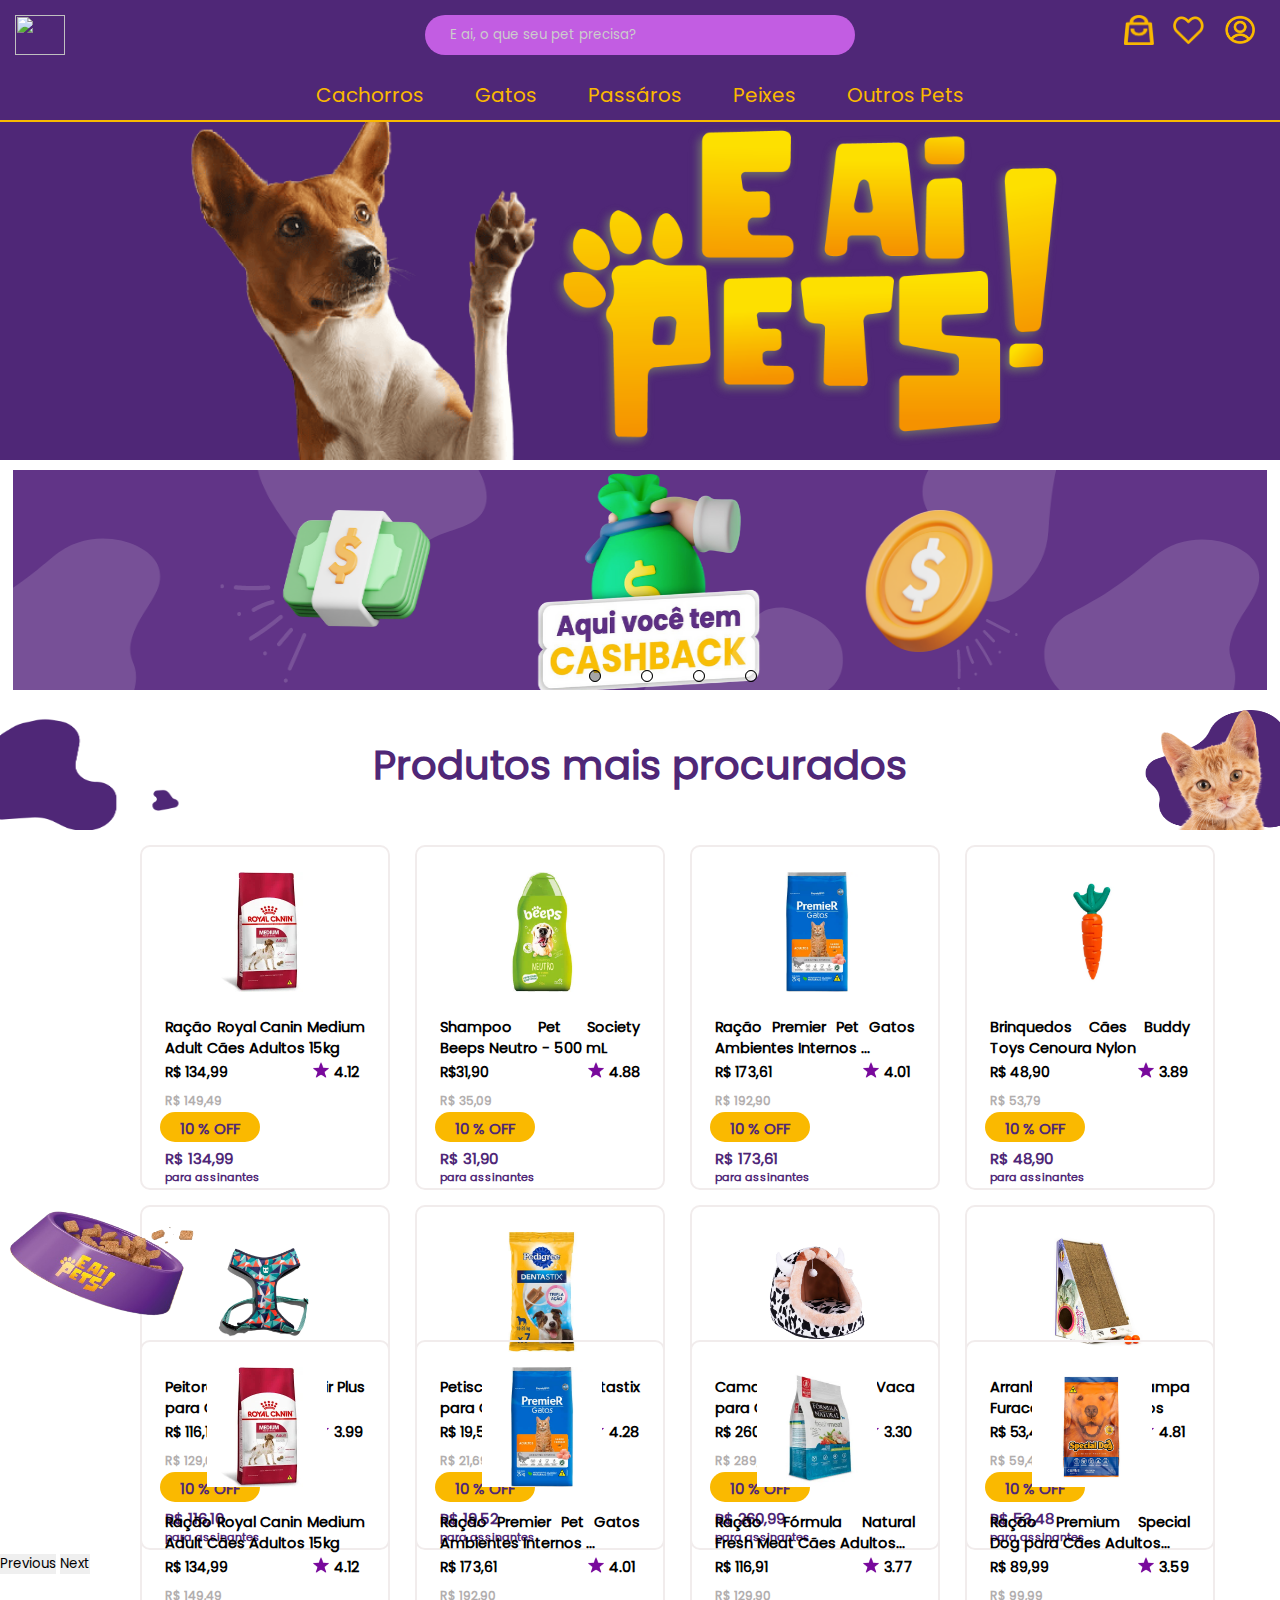
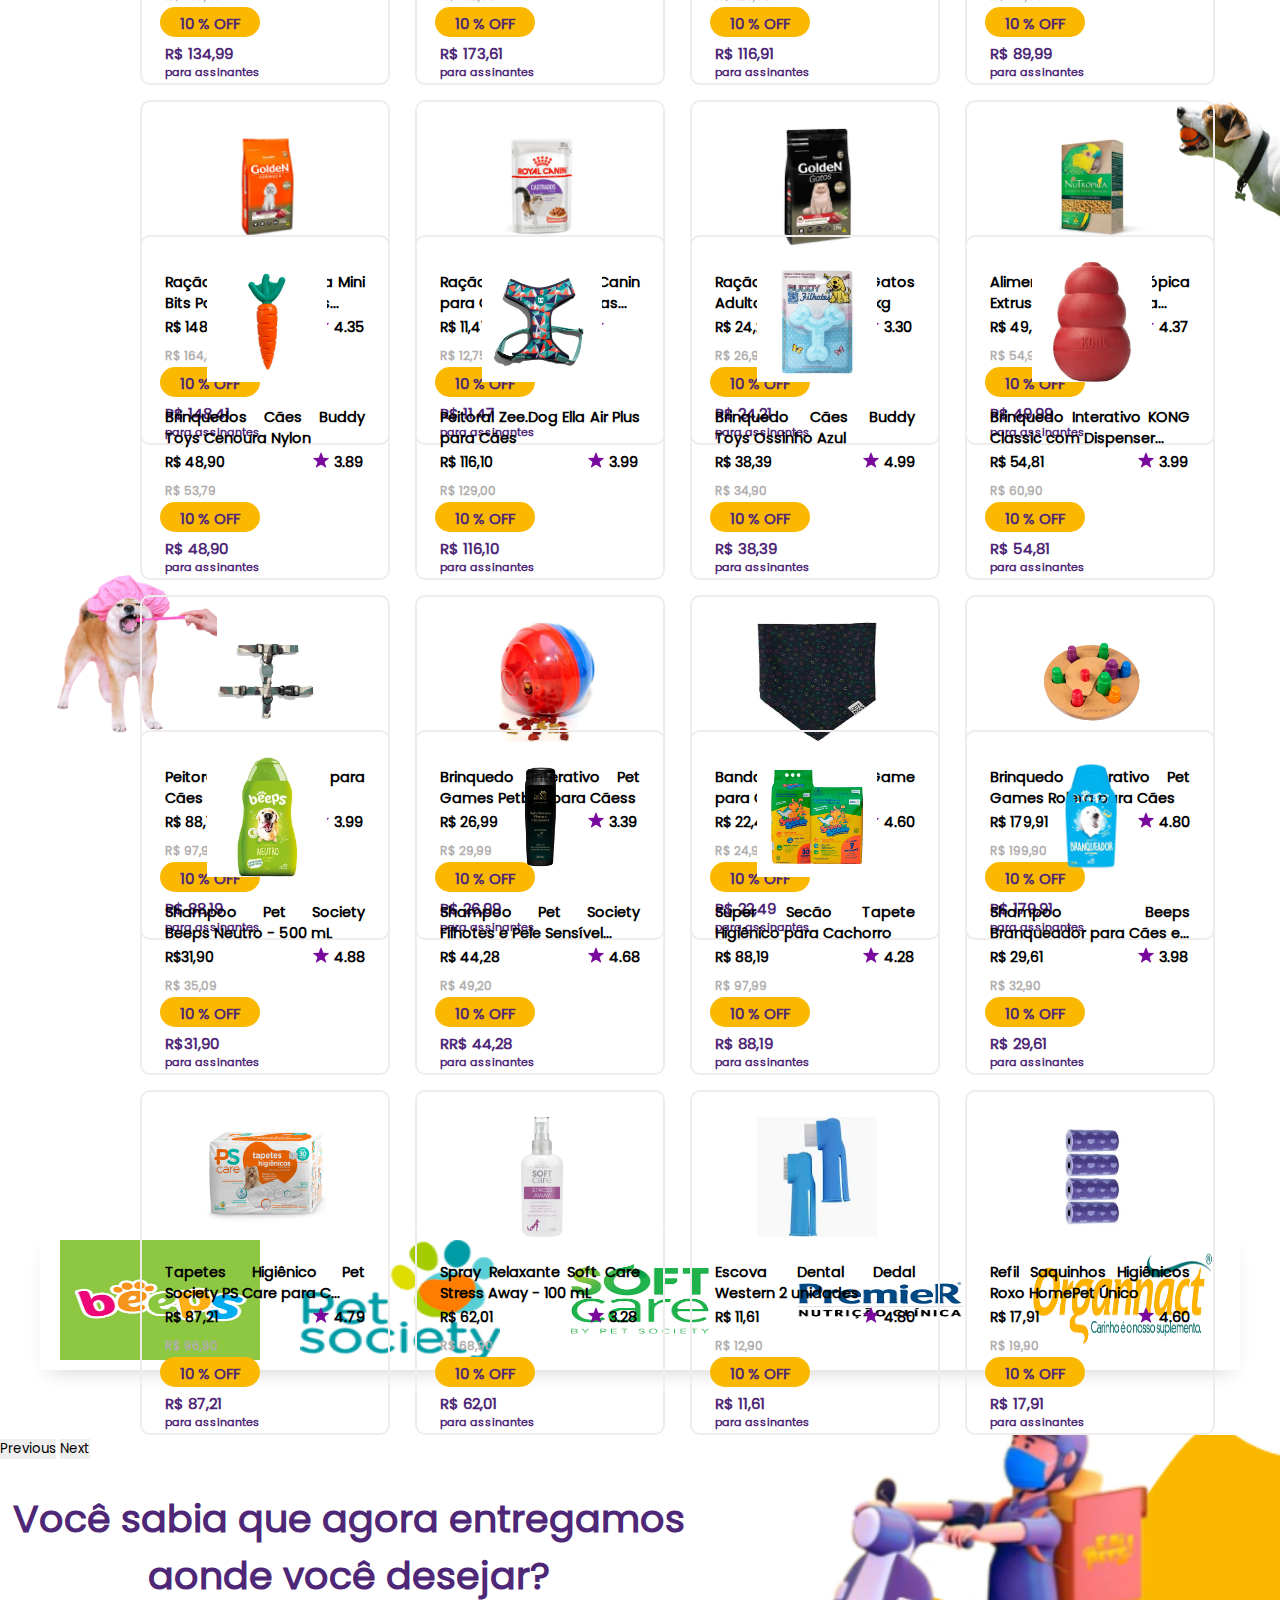
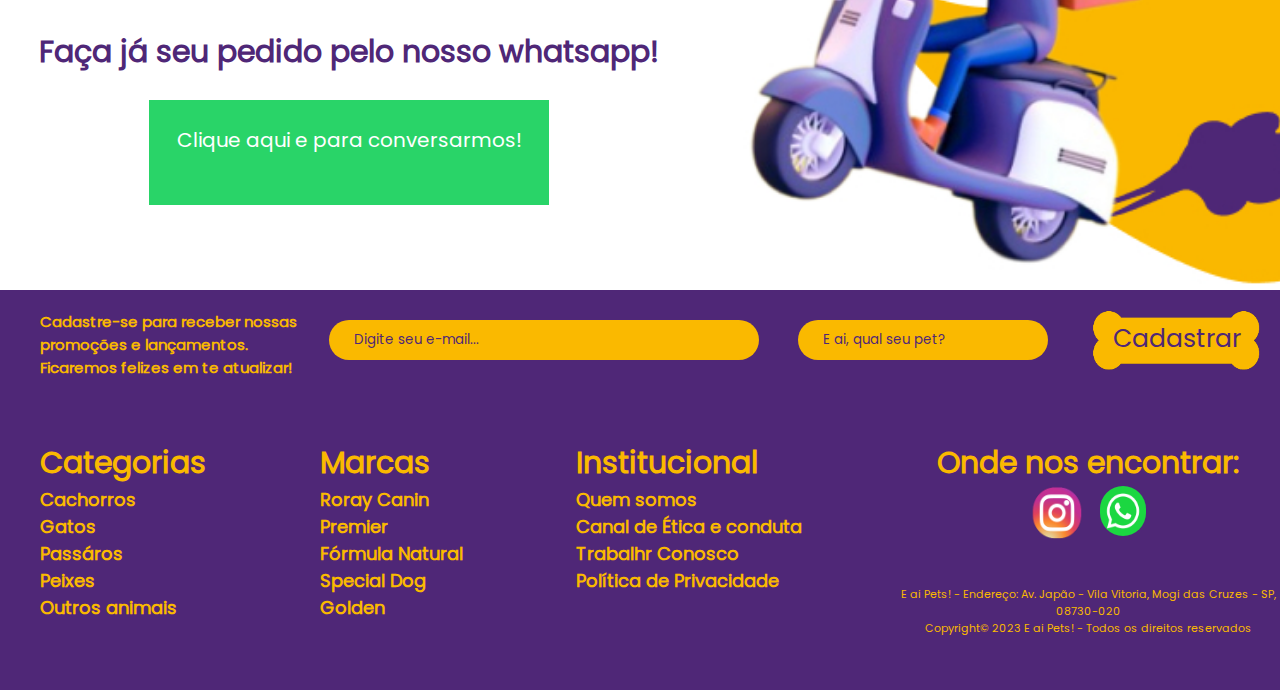
==== commit 103b076a: "ok" ====
--- a/index.html
+++ b/index.html
@@ -14,7 +14,7 @@
    <main>
     <header>
         <div class="pataMenu">
-            <img src="../eaiPets_Projeto/elementos_visuais/pataAmarela.png" alt="">
+            <img src="elementos_visuais/pataamarela.png" alt="">
         </div>
 
         <div class="areaDePesquisa">
@@ -24,13 +24,13 @@
 
         <div class="areaIcones">
             <div class="icone">
-                <img src="../eaiPets_Projeto/elementos_visuais/icone_sacola.png" alt="">
+                <img src="elementos_visuais/icone_sacola.png" alt="">
             </div>
             <div class="icone">
-                <img src="../eaiPets_Projeto/elementos_visuais/icone_coracao.png" alt="">
+                <img src="elementos_visuais/icone_coracao.png" alt="">
             </div>
             <div class="icone">
-                <img src="../eaiPets_Projeto/elementos_visuais/icone_perfil.png" alt="">
+                <img src="elementos_visuais/icone_perfil.png" alt="">
             </div>
             
         </div>
@@ -75,16 +75,16 @@
                 <input type="radio" name="radio-btn" id="radio4">
     
                 <div class="slide first">
-                    <img src="../eaiPets_Projeto/banners/cashback_banner.png" alt="imagem 1">
+                    <img src="banners/cashback_banner.png" alt="imagem 1">
                 </div>
                 <div class="slide">
-                    <img src="../eaiPets_Projeto/banners/delivery_banner.png" alt="imagem 2">
+                    <img src="banners/delivery_banner.png" alt="imagem 2">
                 </div>
                 <div class="slide">
-                    <img src="../eaiPets_Projeto/banners/promocao_banner.png" alt="imagem 3">
+                    <img src="banners/promocao_banner.png" alt="imagem 3">
                 </div>
                 <div class="slide">
-                    <img src="../eaiPets_Projeto/banners/endereco_banner.png" alt="imagem 4">
+                    <img src="banners/endereco_banner.png" alt="imagem 4">
                 </div>
     
                 <div class="navigation-auto">
@@ -108,16 +108,16 @@
     <section class="maisProcurados">
         <div class="areaTituloProcurados">
             <div class="detalheEsquerdo"> 
-                <img src="../eaiPets_Projeto/elementos_visuais/tinta_roxa_esquerda.png" alt="">
+                <img src="elementos_visuais/tinta_roxa_esquerda.png" alt="">
             </div>
 
             <div class="textoTitulo">
                 <h1 id="textTitulos">Produtos mais procurados</h1>
             </div>
             <div class="detalheDireito">
-                <img src="../eaiPets_Projeto/elementos_visuais/fundo_roxo_esquerdo_favoritos.png" alt="">
+                <img src="elementos_visuais/fundo_roxo_esquerdo_favoritos.png" alt="">
                 <div class="fotoGatinho">
-                    <img src="../eaiPets_Projeto/elementos_visuais/gatinho_rosto_sem_fundo.png" alt="">
+                    <img src="elementos_visuais/gatinho_rosto_sem_fundo.png" alt="">
                 </div>
             </div>
         </div>
@@ -131,7 +131,7 @@
                     <div class="card-1">
                         <div class="areaImgCard">
                             <div class="imgCard">
-                                <img src="../eaiPets_Projeto/produtos/royal_mediun_15kg.jpg" alt="">
+                                <img src="produtos/royal_mediun_15kg.jpg" alt="">
                             </div>
                         </div>
 
@@ -144,7 +144,7 @@
                                     <h1 id="valorNegrito">R$ 134,99</h1>
                                 </div>
                                 <div class="espacoEstrelaProduto">
-                                    <img src="../eaiPets_Projeto/elementos_visuais/icone_estrela_avaliacao.png" alt="">
+                                    <img src="elementos_visuais/icone_estrela_avaliacao.png" alt="">
                                     <div class="notaAvaliacao">
                                         <h1 id="notaAvaliacao">4.12</h1>
                                     </div>
@@ -169,7 +169,7 @@
                     <div class="card-2">
                         <div class="areaImgCard">
                             <div class="imgCard">
-                                <img src="../eaiPets_Projeto/produtos/shampoo_beeps_neutro.webp" alt="">
+                                <img src="produtos/shampoo_beeps_neutro.webp" alt="">
                             </div>
                         </div>
 
@@ -182,7 +182,7 @@
                                     <h1 id="valorNegrito">R$31,90</h1>
                                 </div>
                                 <div class="espacoEstrelaProduto">
-                                    <img src="../eaiPets_Projeto/elementos_visuais/icone_estrela_avaliacao.png" alt="">
+                                    <img src="elementos_visuais/icone_estrela_avaliacao.png" alt="">
                                     <div class="notaAvaliacao">
                                         <h1 id="notaAvaliacao">4.88</h1>
                                     </div>
@@ -207,7 +207,7 @@
                     <div class="card-3">
                         <div class="areaImgCard">
                             <div class="imgCard">
-                                <img src="../eaiPets_Projeto/produtos/premier_gatos.png" alt="">
+                                <img src="produtos/premier_gatos.png" alt="">
                             </div>
                         </div>
 
@@ -220,7 +220,7 @@
                                     <h1 id="valorNegrito">R$ 173,61</h1>
                                 </div>
                                 <div class="espacoEstrelaProduto">
-                                    <img src="../eaiPets_Projeto/elementos_visuais/icone_estrela_avaliacao.png" alt="">
+                                    <img src="elementos_visuais/icone_estrela_avaliacao.png" alt="">
                                     <div class="notaAvaliacao">
                                         <h1 id="notaAvaliacao">4.01</h1>
                                     </div>
@@ -245,7 +245,7 @@
                     <div class="card-4">
                         <div class="areaImgCard">
                             <div class="imgCard">
-                                <img src="../eaiPets_Projeto/produtos/brinquedo_cenoura_buddy.png" alt="">
+                                <img src="produtos/brinquedo_cenoura_buddy.png" alt="">
                             </div>
                         </div>
 
@@ -258,7 +258,7 @@
                                     <h1 id="valorNegrito">R$ 48,90</h1>
                                 </div>
                                 <div class="espacoEstrelaProduto">
-                                    <img src="../eaiPets_Projeto/elementos_visuais/icone_estrela_avaliacao.png" alt="">
+                                    <img src="elementos_visuais/icone_estrela_avaliacao.png" alt="">
                                     <div class="notaAvaliacao">
                                         <h1 id="notaAvaliacao">3.89</h1>
                                     </div>
@@ -286,7 +286,7 @@
                     <div class="card-5">
                         <div class="areaImgCard">
                             <div class="imgCard">
-                                <img src="../eaiPets_Projeto/produtos/peitoral_colorido_zeedog.png" alt="">
+                                <img src="produtos/peitoral_colorido_zeedog.png" alt="">
                             </div>
                         </div>
 
@@ -299,7 +299,7 @@
                                     <h1 id="valorNegrito">R$ 116,10</h1>
                                 </div>
                                 <div class="espacoEstrelaProduto">
-                                    <img src="../eaiPets_Projeto/elementos_visuais/icone_estrela_avaliacao.png" alt="">
+                                    <img src="elementos_visuais/icone_estrela_avaliacao.png" alt="">
                                     <div class="notaAvaliacao">
                                         <h1 id="notaAvaliacao">3.99</h1>
                                     </div>
@@ -324,7 +324,7 @@
                     <div class="card-6">
                         <div class="areaImgCard">
                             <div class="imgCard">
-                                <img src="../eaiPets_Projeto/produtos/petiscos_pedigree.png" alt="">
+                                <img src="produtos/petiscos_pedigree.png" alt="">
                             </div>
                         </div>
 
@@ -337,7 +337,7 @@
                                     <h1 id="valorNegrito">R$ 19,52</h1>
                                 </div>
                                 <div class="espacoEstrelaProduto">
-                                    <img src="../eaiPets_Projeto/elementos_visuais/icone_estrela_avaliacao.png" alt="">
+                                    <img src="elementos_visuais/icone_estrela_avaliacao.png" alt="">
                                     <div class="notaAvaliacao">
                                         <h1 id="notaAvaliacao">4.28</h1>
                                     </div>
@@ -362,7 +362,7 @@
                     <div class="card-7">
                         <div class="areaImgCard">
                             <div class="imgCard">
-                                <img src="../eaiPets_Projeto/produtos/caminha.webp" alt="">
+                                <img src="produtos/caminha.webp" alt="">
                             </div>
                         </div>
 
@@ -375,7 +375,7 @@
                                     <h1 id="valorNegrito">R$ 260,99</h1>
                                 </div>
                                 <div class="espacoEstrelaProduto">
-                                    <img src="../eaiPets_Projeto/elementos_visuais/icone_estrela_avaliacao.png" alt="">
+                                    <img src="elementos_visuais/icone_estrela_avaliacao.png" alt="">
                                     <div class="notaAvaliacao">
                                         <h1 id="notaAvaliacao">3.30</h1>
                                     </div>
@@ -399,7 +399,7 @@
                     <div class="card-8">
                         <div class="areaImgCard">
                             <div class="imgCard">
-                                <img src="../eaiPets_Projeto/produtos/brinquedo_cenoura_buddy.png" alt="">
+                                <img src="produtos/brinquedo_cenoura_buddy.png" alt="">
                             </div>
                         </div>
 
@@ -412,7 +412,7 @@
                                     <h1 id="valorNegrito">R$ 48,90</h1>
                                 </div>
                                 <div class="espacoEstrelaProduto">
-                                    <img src="../eaiPets_Projeto/elementos_visuais/icone_estrela_avaliacao.png" alt="">
+                                    <img src="elementos_visuais/icone_estrela_avaliacao.png" alt="">
                                     <div class="notaAvaliacao">
                                         <h1 id="notaAvaliacao">3.89</h1>
                                     </div>
@@ -439,7 +439,7 @@
                     <div class="card-8">
                         <div class="areaImgCard">
                             <div class="imgCard">
-                                <img src="../eaiPets_Projeto/produtos/arranhador_gato.webp" alt="">
+                                <img src="produtos/arranhador_gato.webp" alt="">
                             </div>
                         </div>
 
@@ -452,7 +452,7 @@
                                     <h1 id="valorNegrito">R$ 53,48</h1>
                                 </div>
                                 <div class="espacoEstrelaProduto">
-                                    <img src="../eaiPets_Projeto/elementos_visuais/icone_estrela_avaliacao.png" alt="">
+                                    <img src="elementos_visuais/icone_estrela_avaliacao.png" alt="">
                                     <div class="notaAvaliacao">
                                         <h1 id="notaAvaliacao">4.81</h1>
                                     </div>
@@ -492,16 +492,16 @@
     <section class="racoesVendidas">
         <div class="areaTituloRacoes">
             <div class="detalheEsquerdo"> 
-                <img src="../eaiPets_Projeto/elementos_visuais/fundo_racao_amarelo.png" alt="">
+                <img src="elementos_visuais/fundo_racao_amarelo.png" alt="">
                 <div class="foto_pote_racao">
-                    <img src="../eaiPets_Projeto/elementos_visuais/poteRacao-semfundo.png" alt="">
+                    <img src="elementos_visuais/poteRacao-semfundo.png" alt="">
                 </div>
             </div>
             <div class="textoTitulo">
                 <h1 id="textTitulos">Rações mais vendidas</h1>
             </div>
             <div class="detalheDireito">
-                <img src="../eaiPets_Projeto/elementos_visuais/fundo_amarelo_esquerdo_teste.jpg" alt="">
+                <img src="elementos_visuais/fundo_amarelo_esquerdo_teste.jpg" alt="">
             </div>
         </div>
 
@@ -512,7 +512,7 @@
                         <div class="card-1">
                             <div class="areaImgCard">
                                 <div class="imgCard">
-                                    <img src="../eaiPets_Projeto/produtos/royal_mediun_15kg.jpg" alt="">
+                                    <img src="produtos/royal_mediun_15kg.jpg" alt="">
                                 </div>
                             </div>
 
@@ -525,7 +525,7 @@
                                         <h1 id="valorNegrito">R$ 134,99</h1>
                                     </div>
                                     <div class="espacoEstrelaProduto">
-                                        <img src="../eaiPets_Projeto/elementos_visuais/icone_estrela_avaliacao.png" alt="">
+                                        <img src="elementos_visuais/icone_estrela_avaliacao.png" alt="">
                                         <div class="notaAvaliacao">
                                             <h1 id="notaAvaliacao">4.12</h1>
                                         </div>
@@ -550,7 +550,7 @@
                         <div class="card-2">
                             <div class="areaImgCard">
                                 <div class="imgCard">
-                                    <img src="../eaiPets_Projeto/produtos/premier_gatos.png" alt="">
+                                    <img src="produtos/premier_gatos.png" alt="">
                                 </div>
                             </div>
 
@@ -563,7 +563,7 @@
                                         <h1 id="valorNegrito">R$ 173,61</h1>
                                     </div>
                                     <div class="espacoEstrelaProduto">
-                                        <img src="../eaiPets_Projeto/elementos_visuais/icone_estrela_avaliacao.png" alt="">
+                                        <img src="elementos_visuais/icone_estrela_avaliacao.png" alt="">
                                         <div class="notaAvaliacao">
                                             <h1 id="notaAvaliacao">4.01</h1>
                                         </div>
@@ -588,7 +588,7 @@
                         <div class="card-3">
                             <div class="areaImgCard">
                                 <div class="imgCard">
-                                    <img src="../eaiPets_Projeto/produtos/Racao_Formula_Natural_Cachorro.png" alt="">
+                                    <img src="produtos/Racao_Formula_Natural_Cachorro.png" alt="">
                                 </div>
                             </div>
 
@@ -601,7 +601,7 @@
                                         <h1 id="valorNegrito">R$ 116,91</h1>
                                     </div>
                                     <div class="espacoEstrelaProduto">
-                                        <img src="../eaiPets_Projeto/elementos_visuais/icone_estrela_avaliacao.png" alt="">
+                                        <img src="elementos_visuais/icone_estrela_avaliacao.png" alt="">
                                         <div class="notaAvaliacao">
                                             <h1 id="notaAvaliacao">3.77</h1>
                                         </div>
@@ -626,7 +626,7 @@
                         <div class="card-4">
                             <div class="areaImgCard">
                                 <div class="imgCard">
-                                    <img src="../eaiPets_Projeto/produtos/specialDog.png" alt="">
+                                    <img src="produtos/specialDog.png" alt="">
                                 </div>
                             </div>
 
@@ -639,7 +639,7 @@
                                         <h1 id="valorNegrito">R$ 89,99</h1>
                                     </div>
                                     <div class="espacoEstrelaProduto">
-                                        <img src="../eaiPets_Projeto/elementos_visuais/icone_estrela_avaliacao.png" alt="">
+                                        <img src="elementos_visuais/icone_estrela_avaliacao.png" alt="">
                                         <div class="notaAvaliacao">
                                             <h1 id="notaAvaliacao">3.59</h1>
                                         </div>
@@ -667,7 +667,7 @@
                         <div class="card-5">
                             <div class="areaImgCard">
                                 <div class="imgCard">
-                                    <img src="../eaiPets_Projeto/produtos/golden_caesPequenos.png" alt="">
+                                    <img src="produtos/golden_caesPequenos.png" alt="">
                                 </div>
                             </div>
 
@@ -680,7 +680,7 @@
                                         <h1 id="valorNegrito">R$ 148,41</h1>
                                     </div>
                                     <div class="espacoEstrelaProduto">
-                                        <img src="../eaiPets_Projeto/elementos_visuais/icone_estrela_avaliacao.png" alt="">
+                                        <img src="elementos_visuais/icone_estrela_avaliacao.png" alt="">
                                         <div class="notaAvaliacao">
                                             <h1 id="notaAvaliacao">4.35</h1>
                                         </div>
@@ -706,7 +706,7 @@
                         <div class="card-6">
                             <div class="areaImgCard">
                                 <div class="imgCard">
-                                    <img src="../eaiPets_Projeto/produtos/royal_gatos.png" alt="">
+                                    <img src="produtos/royal_gatos.png" alt="">
                                 </div>
                             </div>
 
@@ -719,7 +719,7 @@
                                         <h1 id="valorNegrito">R$ 11,47</h1>
                                     </div>
                                     <div class="espacoEstrelaProduto">
-                                        <img src="../eaiPets_Projeto/elementos_visuais/icone_estrela_avaliacao.png" alt="">
+                                        <img src="elementos_visuais/icone_estrela_avaliacao.png" alt="">
                                         <div class="notaAvaliacao">
                                             <h1 id="notaAvaliacao">4.59</h1>
                                         </div>
@@ -744,7 +744,7 @@
                         <div class="card-7">
                             <div class="areaImgCard">
                                 <div class="imgCard">
-                                    <img src="../eaiPets_Projeto/produtos/racao_golden_gatos.webp" alt="">
+                                    <img src="produtos/racao_golden_gatos.webp" alt="">
                                 </div>
                             </div>
 
@@ -757,7 +757,7 @@
                                         <h1 id="valorNegrito">R$ 24,21</h1>
                                     </div>
                                     <div class="espacoEstrelaProduto">
-                                        <img src="../eaiPets_Projeto/elementos_visuais/icone_estrela_avaliacao.png" alt="">
+                                        <img src="elementos_visuais/icone_estrela_avaliacao.png" alt="">
                                         <div class="notaAvaliacao">
                                             <h1 id="notaAvaliacao">3.30</h1>
                                         </div>
@@ -784,7 +784,7 @@
                         <div class="card-8">
                             <div class="areaImgCard">
                                 <div class="imgCard">
-                                    <img src="../eaiPets_Projeto/produtos/alimento_passarinho.webp" alt="">
+                                    <img src="produtos/alimento_passarinho.webp" alt="">
                                 </div>
                             </div>
     
@@ -797,7 +797,7 @@
                                         <h1 id="valorNegrito">R$ 49,99</h1>
                                     </div>
                                     <div class="espacoEstrelaProduto">
-                                        <img src="../eaiPets_Projeto/elementos_visuais/icone_estrela_avaliacao.png" alt="">
+                                        <img src="elementos_visuais/icone_estrela_avaliacao.png" alt="">
                                         <div class="notaAvaliacao">
                                             <h1 id="notaAvaliacao">4.37</h1>
                                         </div>
@@ -834,15 +834,15 @@
     <section class="brinquedosAcessorios">
         <div class="areaTituloBrinquedos">
             <div class="detalheEsquerdo"> 
-                <img src="../eaiPets_Projeto/elementos_visuais/brinquedos_equerdo_sem_fundo.png" alt="">
+                <img src="elementos_visuais/brinquedos_equerdo_sem_fundo.png" alt="">
             </div>
             <div class="textoTitulo">
                 <h1 id="textTitulos">Brinquedos e acessórios</h1>
             </div>
             <div class="detalheDireito">
-                <img src="../eaiPets_Projeto/elementos_visuais/fundo_direito_brinquedos.png" alt="">
+                <img src="elementos_visuais/fundo_direito_brinquedos.png" alt="">
                 <div class="foto_cachorro_bola">
-                    <img src="../eaiPets_Projeto/elementos_visuais/cachorro_brincando.png" alt="">
+                    <img src="elementos_visuais/cachorro_brincando.png" alt="">
                 </div>
             </div>
         </div>
@@ -854,7 +854,7 @@
                         <div class="card-1">
                             <div class="areaImgCard">
                                 <div class="imgCard">
-                                    <img src="../eaiPets_Projeto/produtos/brinquedo_cenoura_buddy.png" alt="">
+                                    <img src="produtos/brinquedo_cenoura_buddy.png" alt="">
                                 </div>
                             </div>
     
@@ -867,7 +867,7 @@
                                         <h1 id="valorNegrito">R$ 48,90</h1>
                                     </div>
                                     <div class="espacoEstrelaProduto">
-                                        <img src="../eaiPets_Projeto/elementos_visuais/icone_estrela_avaliacao.png" alt="">
+                                        <img src="elementos_visuais/icone_estrela_avaliacao.png" alt="">
                                         <div class="notaAvaliacao">
                                             <h1 id="notaAvaliacao">3.89</h1>
                                         </div>
@@ -892,7 +892,7 @@
                         <div class="card-2">
                             <div class="areaImgCard">
                                 <div class="imgCard">
-                                    <img src="../eaiPets_Projeto/produtos/peitoral_colorido_zeedog.png" alt="">
+                                    <img src="produtos/peitoral_colorido_zeedog.png" alt="">
                                 </div>
                             </div>
     
@@ -905,7 +905,7 @@
                                         <h1 id="valorNegrito">R$ 116,10</h1>
                                     </div>
                                     <div class="espacoEstrelaProduto">
-                                        <img src="../eaiPets_Projeto/elementos_visuais/icone_estrela_avaliacao.png" alt="">
+                                        <img src="elementos_visuais/icone_estrela_avaliacao.png" alt="">
                                         <div class="notaAvaliacao">
                                             <h1 id="notaAvaliacao">3.99</h1>
                                         </div>
@@ -930,7 +930,7 @@
                         <div class="card-3">
                             <div class="areaImgCard">
                                 <div class="imgCard">
-                                    <img src="../eaiPets_Projeto/produtos/brinquedo_filhote_buddy.png" alt="">
+                                    <img src="produtos/brinquedo_filhote_buddy.png" alt="">
                                 </div>
                             </div>
     
@@ -943,7 +943,7 @@
                                         <h1 id="valorNegrito">R$ 38,39</h1>
                                     </div>
                                     <div class="espacoEstrelaProduto">
-                                        <img src="../eaiPets_Projeto/elementos_visuais/icone_estrela_avaliacao.png" alt="">
+                                        <img src="elementos_visuais/icone_estrela_avaliacao.png" alt="">
                                         <div class="notaAvaliacao">
                                             <h1 id="notaAvaliacao">4.99</h1>
                                         </div>
@@ -968,7 +968,7 @@
                         <div class="card-4">
                             <div class="areaImgCard">
                                 <div class="imgCard">
-                                    <img src="../eaiPets_Projeto/produtos/brinquedo_kong_vermelho.png" alt="">
+                                    <img src="produtos/brinquedo_kong_vermelho.png" alt="">
                                 </div>
                             </div>
     
@@ -981,7 +981,7 @@
                                         <h1 id="valorNegrito">R$ 54,81</h1>
                                     </div>
                                     <div class="espacoEstrelaProduto">
-                                        <img src="../eaiPets_Projeto/elementos_visuais/icone_estrela_avaliacao.png" alt="">
+                                        <img src="elementos_visuais/icone_estrela_avaliacao.png" alt="">
                                         <div class="notaAvaliacao">
                                             <h1 id="notaAvaliacao">3.99</h1>
                                         </div>
@@ -1008,7 +1008,7 @@
                         <div class="card-5">
                             <div class="areaImgCard">
                                 <div class="imgCard">
-                                    <img src="../eaiPets_Projeto/produtos/peitoral_camuflado_zeedog.png" alt="">
+                                    <img src="produtos/peitoral_camuflado_zeedog.png" alt="">
                                 </div>
                             </div>
     
@@ -1021,7 +1021,7 @@
                                         <h1 id="valorNegrito">R$ 88,19</h1>
                                     </div>
                                     <div class="espacoEstrelaProduto">
-                                        <img src="../eaiPets_Projeto/elementos_visuais/icone_estrela_avaliacao.png" alt="">
+                                        <img src="elementos_visuais/icone_estrela_avaliacao.png" alt="">
                                         <div class="notaAvaliacao">
                                             <h1 id="notaAvaliacao">3.99</h1>
                                         </div>
@@ -1046,7 +1046,7 @@
                         <div class="card-6">
                             <div class="areaImgCard">
                                 <div class="imgCard">
-                                    <img src="../eaiPets_Projeto/produtos/brinquedo_bolinha.png" alt="">
+                                    <img src="produtos/brinquedo_bolinha.png" alt="">
                                 </div>
                             </div>
     
@@ -1059,7 +1059,7 @@
                                         <h1 id="valorNegrito">R$ 26,99</h1>
                                     </div>
                                     <div class="espacoEstrelaProduto">
-                                        <img src="../eaiPets_Projeto/elementos_visuais/icone_estrela_avaliacao.png" alt="">
+                                        <img src="elementos_visuais/icone_estrela_avaliacao.png" alt="">
                                         <div class="notaAvaliacao">
                                             <h1 id="notaAvaliacao">3.39</h1>
                                         </div>
@@ -1084,7 +1084,7 @@
                         <div class="card-7">
                             <div class="areaImgCard">
                                 <div class="imgCard">
-                                    <img src="../eaiPets_Projeto/produtos/bandana_cachorro.jpeg" alt="">
+                                    <img src="produtos/bandana_cachorro.jpeg" alt="">
                                 </div>
                             </div>
     
@@ -1097,7 +1097,7 @@
                                         <h1 id="valorNegrito">R$ 22,49</h1>
                                     </div>
                                     <div class="espacoEstrelaProduto">
-                                        <img src="../eaiPets_Projeto/elementos_visuais/icone_estrela_avaliacao.png" alt="">
+                                        <img src="elementos_visuais/icone_estrela_avaliacao.png" alt="">
                                         <div class="notaAvaliacao">
                                             <h1 id="notaAvaliacao">4.60</h1>
                                         </div>
@@ -1123,7 +1123,7 @@
                         <div class="card-8">
                             <div class="areaImgCard">
                                 <div class="imgCard">
-                                    <img src="../eaiPets_Projeto/produtos/roleta_caes.webp" alt="">
+                                    <img src="produtos/roleta_caes.webp" alt="">
                                 </div>
                             </div>
     
@@ -1136,7 +1136,7 @@
                                         <h1 id="valorNegrito">R$ 179,91</h1>
                                     </div>
                                     <div class="espacoEstrelaProduto">
-                                        <img src="../eaiPets_Projeto/elementos_visuais/icone_estrela_avaliacao.png" alt="">
+                                        <img src="elementos_visuais/icone_estrela_avaliacao.png" alt="">
                                         <div class="notaAvaliacao">
                                             <h1 id="notaAvaliacao">4.80</h1>
                                         </div>
@@ -1173,16 +1173,16 @@
     <section class="produtosHigiene">
         <div class="areaTituloHigiene">
             <div class="detalheEsquerdoHigiene"> 
-                <img src="../eaiPets_Projeto/elementos_visuais/fundo_esquerdo_higiene.png" alt="">
+                <img src="elementos_visuais/fundo_esquerdo_higiene.png" alt="">
                 <div class="cachorroBanho">
-                    <img src="../eaiPets_Projeto/elementos_visuais/cachorro_escovando_dente.png" alt="">
+                    <img src="elementos_visuais/cachorro_escovando_dente.png" alt="">
                 </div>
             </div>
             <div class="textoTitulo">
                 <h1 id="textTitulos">Produtos de higiene</h1>
             </div>
             <div class="detalheDireitoHigiene">
-                <img src="../eaiPets_Projeto/elementos_visuais/fundo_direito_higiene.png" alt="">
+                <img src="elementos_visuais/fundo_direito_higiene.png" alt="">
             </div>
         </div>
 
@@ -1194,7 +1194,7 @@
                         <div class="card-1">
                             <div class="areaImgCard">
                                 <div class="imgCard">
-                                    <img src="../eaiPets_Projeto/produtos/shampoo_beeps_neutro.webp" alt="">
+                                    <img src="produtos/shampoo_beeps_neutro.webp" alt="">
                                 </div>
                             </div>
     
@@ -1207,7 +1207,7 @@
                                         <h1 id="valorNegrito">R$31,90</h1>
                                     </div>
                                     <div class="espacoEstrelaProduto">
-                                        <img src="../eaiPets_Projeto/elementos_visuais/icone_estrela_avaliacao.png" alt="">
+                                        <img src="elementos_visuais/icone_estrela_avaliacao.png" alt="">
                                         <div class="notaAvaliacao">
                                             <h1 id="notaAvaliacao">4.88</h1>
                                         </div>
@@ -1232,7 +1232,7 @@
                         <div class="card-2">
                             <div class="areaImgCard">
                                 <div class="imgCard">
-                                    <img src="../eaiPets_Projeto/produtos/shampoo_pet_society.png" alt="">
+                                    <img src="produtos/shampoo_pet_society.png" alt="">
                                 </div>
                             </div>
     
@@ -1245,7 +1245,7 @@
                                         <h1 id="valorNegrito">R$ 44,28</h1>
                                     </div>
                                     <div class="espacoEstrelaProduto">
-                                        <img src="../eaiPets_Projeto/elementos_visuais/icone_estrela_avaliacao.png" alt="">
+                                        <img src="elementos_visuais/icone_estrela_avaliacao.png" alt="">
                                         <div class="notaAvaliacao">
                                             <h1 id="notaAvaliacao">4.68</h1>
                                         </div>
@@ -1272,7 +1272,7 @@
                         <div class="card-3">
                             <div class="areaImgCard">
                                 <div class="imgCard">
-                                    <img src="../eaiPets_Projeto/produtos/tapete_higienico.png" alt="">
+                                    <img src="produtos/tapete_higienico.png" alt="">
                                 </div>
                             </div>
     
@@ -1285,7 +1285,7 @@
                                         <h1 id="valorNegrito">R$ 88,19</h1>
                                     </div>
                                     <div class="espacoEstrelaProduto">
-                                        <img src="../eaiPets_Projeto/elementos_visuais/icone_estrela_avaliacao.png" alt="">
+                                        <img src="elementos_visuais/icone_estrela_avaliacao.png" alt="">
                                         <div class="notaAvaliacao">
                                             <h1 id="notaAvaliacao">4.28</h1>
                                         </div>
@@ -1311,7 +1311,7 @@
                         <div class="card-4">
                             <div class="areaImgCard">
                                 <div class="imgCard">
-                                    <img src="../eaiPets_Projeto/produtos/shampoo_beeps_branqueador.png" alt="">
+                                    <img src="produtos/shampoo_beeps_branqueador.png" alt="">
                                 </div>
                             </div>
     
@@ -1324,7 +1324,7 @@
                                         <h1 id="valorNegrito">R$ 29,61</h1>
                                     </div>
                                     <div class="espacoEstrelaProduto">
-                                        <img src="../eaiPets_Projeto/elementos_visuais/icone_estrela_avaliacao.png" alt="">
+                                        <img src="elementos_visuais/icone_estrela_avaliacao.png" alt="">
                                         <div class="notaAvaliacao">
                                             <h1 id="notaAvaliacao">3.98</h1>
                                         </div>
@@ -1352,7 +1352,7 @@
                         <div class="card-5">
                             <div class="areaImgCard">
                                 <div class="imgCard">
-                                    <img src="../eaiPets_Projeto/produtos/Tapete_Higiênico_Pet_Society.jpg" alt="">
+                                    <img src="produtos/Tapete_Higiênico_Pet_Society.jpg" alt="">
                                 </div>
                             </div>
     
@@ -1365,7 +1365,7 @@
                                         <h1 id="valorNegrito">R$ 87,21</h1>
                                     </div>
                                     <div class="espacoEstrelaProduto">
-                                        <img src="../eaiPets_Projeto/elementos_visuais/icone_estrela_avaliacao.png" alt="">
+                                        <img src="elementos_visuais/icone_estrela_avaliacao.png" alt="">
                                         <div class="notaAvaliacao">
                                             <h1 id="notaAvaliacao">4.79</h1>
                                         </div>
@@ -1390,7 +1390,7 @@
                         <div class="card-6">
                             <div class="areaImgCard">
                                 <div class="imgCard">
-                                    <img src="../eaiPets_Projeto/produtos/spray_relaxante.jpg" alt="">
+                                    <img src="produtos/spray_relaxante.jpg" alt="">
                                 </div>
                             </div>
     
@@ -1403,7 +1403,7 @@
                                         <h1 id="valorNegrito">R$ 62,01</h1>
                                     </div>
                                     <div class="espacoEstrelaProduto">
-                                        <img src="../eaiPets_Projeto/elementos_visuais/icone_estrela_avaliacao.png" alt="">
+                                        <img src="elementos_visuais/icone_estrela_avaliacao.png" alt="">
                                         <div class="notaAvaliacao">
                                             <h1 id="notaAvaliacao">3.28</h1>
                                         </div>
@@ -1428,7 +1428,7 @@
                         <div class="card-7">
                             <div class="areaImgCard">
                                 <div class="imgCard">
-                                    <img src="../eaiPets_Projeto/produtos/escova_dente_cachorro.webp" alt="">
+                                    <img src="produtos/escova_dente_cachorro.webp" alt="">
                                 </div>
                             </div>
     
@@ -1441,7 +1441,7 @@
                                         <h1 id="valorNegrito">R$ 11,61</h1>
                                     </div>
                                     <div class="espacoEstrelaProduto">
-                                        <img src="../eaiPets_Projeto/elementos_visuais/icone_estrela_avaliacao.png" alt="">
+                                        <img src="elementos_visuais/icone_estrela_avaliacao.png" alt="">
                                         <div class="notaAvaliacao">
                                             <h1 id="notaAvaliacao">4.80</h1>
                                         </div>
@@ -1466,7 +1466,7 @@
                         <div class="card-8">
                             <div class="areaImgCard">
                                 <div class="imgCard">
-                                    <img src="../eaiPets_Projeto/produtos/cata_caca.webp" alt="">
+                                    <img src="produtos/cata_caca.webp" alt="">
                                 </div>
                             </div>
     
@@ -1479,7 +1479,7 @@
                                         <h1 id="valorNegrito">R$ 17,91</h1>
                                     </div>
                                     <div class="espacoEstrelaProduto">
-                                        <img src="../eaiPets_Projeto/elementos_visuais/icone_estrela_avaliacao.png" alt="">
+                                        <img src="elementos_visuais/icone_estrela_avaliacao.png" alt="">
                                         <div class="notaAvaliacao">
                                             <h1 id="notaAvaliacao">4.60</h1>
                                         </div>
@@ -1524,29 +1524,29 @@
             <div class="wrapperMarcas">
                 <div class="sliderMarcas">
                     <div class="slideMarcas">
-                        <img src="../eaiPets_Projeto/logo_marcas/beeps_logo.png" alt="">
-                        <img src="../eaiPets_Projeto/logo_marcas/pet_society_logo.png" alt="">
-                        <img src="../eaiPets_Projeto/logo_marcas/soft_care_logo.png" alt="">
-                        <img src="../eaiPets_Projeto/logo_marcas/premier_logo.png" alt="">
-                        <img src="../eaiPets_Projeto/logo_marcas/organnatc_logo.png" alt="">
-                        <img src="../eaiPets_Projeto/logo_marcas/jambo_logo.jpeg" alt="">
-                        <img src="../eaiPets_Projeto/logo_marcas/kong_logo.png" alt="">
-                        <img src="../eaiPets_Projeto/logo_marcas/logo_royal_canin.webp" alt="">
-                        <img src="../eaiPets_Projeto/logo_marcas/nandog_logo.png" alt="">
-                        <img src="../eaiPets_Projeto/logo_marcas/zeeDog_logo.png" alt="">
+                        <img src="logo_marcas/beeps_logo.png" alt="">
+                        <img src="logo_marcas/pet_society_logo.png" alt="">
+                        <img src="logo_marcas/soft_care_logo.png" alt="">
+                        <img src="logo_marcas/premier_logo.png" alt="">
+                        <img src="logo_marcas/organnatc_logo.png" alt="">
+                        <img src="logo_marcas/jambo_logo.jpeg" alt="">
+                        <img src="logo_marcas/kong_logo.png" alt="">
+                        <img src="logo_marcas/logo_royal_canin.webp" alt="">
+                        <img src="logo_marcas/nandog_logo.png" alt="">
+                        <img src="logo_marcas/zeeDog_logo.png" alt="">
                     </div>
 
                     <div class="slideMarcas">
-                        <img src="../eaiPets_Projeto/logo_marcas/beeps_logo.png" alt="">
-                        <img src="../eaiPets_Projeto/logo_marcas/pet_society_logo.png" alt="">
-                        <img src="../eaiPets_Projeto/logo_marcas/soft_care_logo.png" alt="">
-                        <img src="../eaiPets_Projeto/logo_marcas/premier_logo.png" alt="">
-                        <img src="../eaiPets_Projeto/logo_marcas/organnatc_logo.png" alt="">
-                        <img src="../eaiPets_Projeto/logo_marcas/jambo_logo.jpeg" alt="">
-                        <img src="../eaiPets_Projeto/logo_marcas/kong_logo.png" alt="">
-                        <img src="../eaiPets_Projeto/logo_marcas/logo_royal_canin.webp" alt="">
-                        <img src="../eaiPets_Projeto/logo_marcas/nandog_logo.png" alt="">
-                        <img src="../eaiPets_Projeto/logo_marcas/zeeDog_logo.png" alt="">
+                        <img src="logo_marcas/beeps_logo.png" alt="">
+                        <img src="logo_marcas/pet_society_logo.png" alt="">
+                        <img src="logo_marcas/soft_care_logo.png" alt="">
+                        <img src="logo_marcas/premier_logo.png" alt="">
+                        <img src="logo_marcas/organnatc_logo.png" alt="">
+                        <img src="logo_marcas/jambo_logo.jpeg" alt="">
+                        <img src="logo_marcas/kong_logo.png" alt="">
+                        <img src="logo_marcas/logo_royal_canin.webp" alt="">
+                        <img src="logo_marcas/nandog_logo.png" alt="">
+                        <img src="logo_marcas/zeeDog_logo.png" alt="">
                     </div>
         
                 </div>
@@ -1616,8 +1616,8 @@
         <div class="areaContato">
             <h1 class="titFooter">Onde nos encontrar:</h1>
             <div class="imgRedesSocias">
-                <div class="iconeRedeSocialInsta"><img src="../eaiPets_Projeto/elementos_visuais/insta_teste_sem_fundo.png" alt=""></div>
-                <div class="iconeRedeSocial"> <img src="../eaiPets_Projeto/elementos_visuais/whatsapp.png" alt=""></div>
+                <div class="iconeRedeSocialInsta"><img src="elementos_visuais/insta_teste_sem_fundo.png" alt=""></div>
+                <div class="iconeRedeSocial"> <img src="elementos_visuais/whatsapp.png" alt=""></div>
             </div>
 
             <div class="endereco">
--- a/index.css
+++ b/index.css
@@ -1,6 +1,6 @@
  @font-face{
     font-family: Poppins;
-    src: url(../eaiPets_Projeto/Poppins/Poppins-Regular.ttf);
+    src: url(Poppins/Poppins-Regular.ttf);
 }
 
 *{
@@ -137,8 +137,8 @@
     margin-left: 150px;
     position: absolute;
     top: 15px;
-    background-image: url(../eaiPets_Projeto/elementos_visuais/cachorro_home_semFundo.png);
-    background-size: cover;
+    background-image: url(elementos_visuais/cachorro_home_semFundo.png);
+    background-size: cover; 
 }
 
 .logo{
@@ -146,7 +146,7 @@
     height: 420px;
     float: left;
     margin-left: 430px;
-    background: url(../eaiPets_Projeto/logo_marcas/logo.png);
+    background: url(logo_marcas/logo.png);
     background-size: cover;
 }
 
@@ -757,7 +757,7 @@
     width: 50%;
     height: 500px;
     box-sizing: border-box;
-    background-image: url(../eaiPets_Projeto/elementos_visuais/motoqueirp.jpg);
+    background-image: url(elementos_visuais/motoqueirp.jpg);
     background-size: cover;
 }
 
@@ -837,7 +837,7 @@
     height: 60px;
     margin: auto;
     float: left;
-    background-image: url(../eaiPets_Projeto/elementos_visuais/osso_cadastrar.png);
+    background-image: url(elementos_visuais/osso_cadastrar.png);
     background-size: cover;
     cursor: pointer;
 }
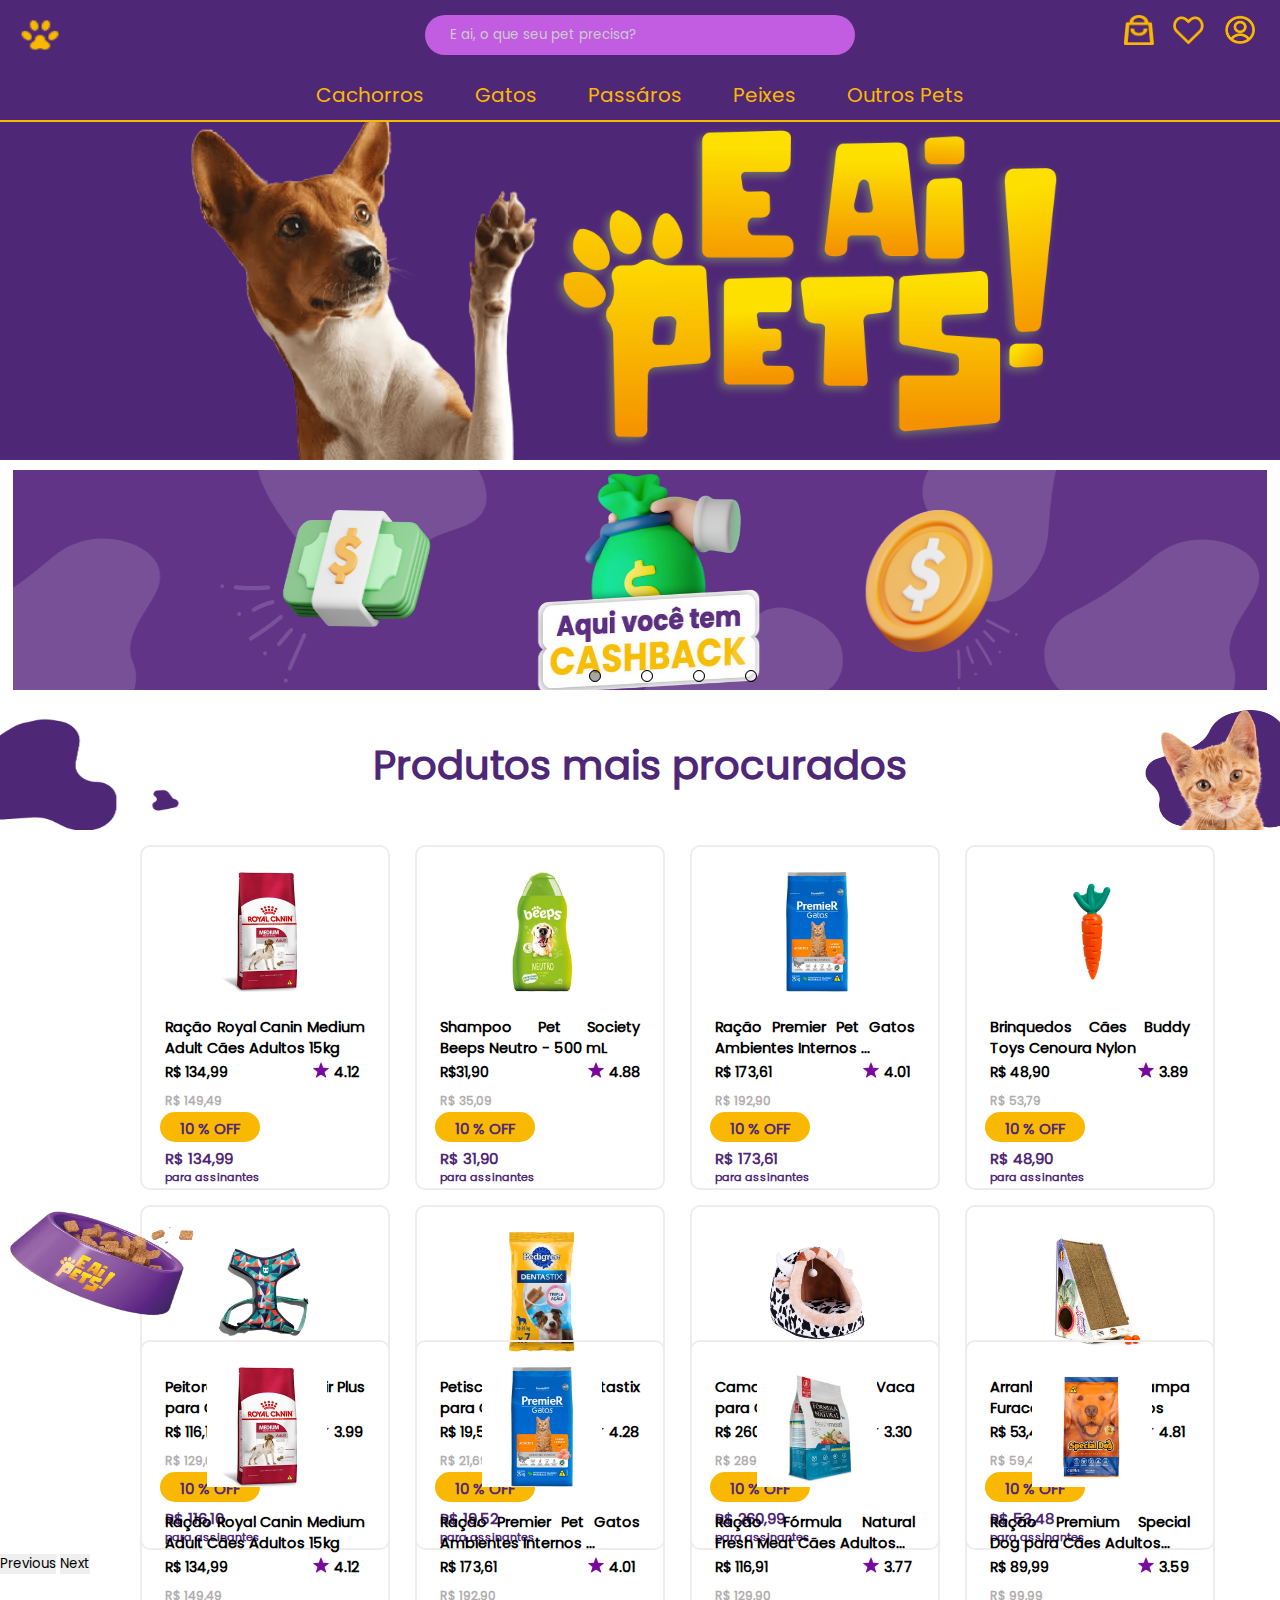
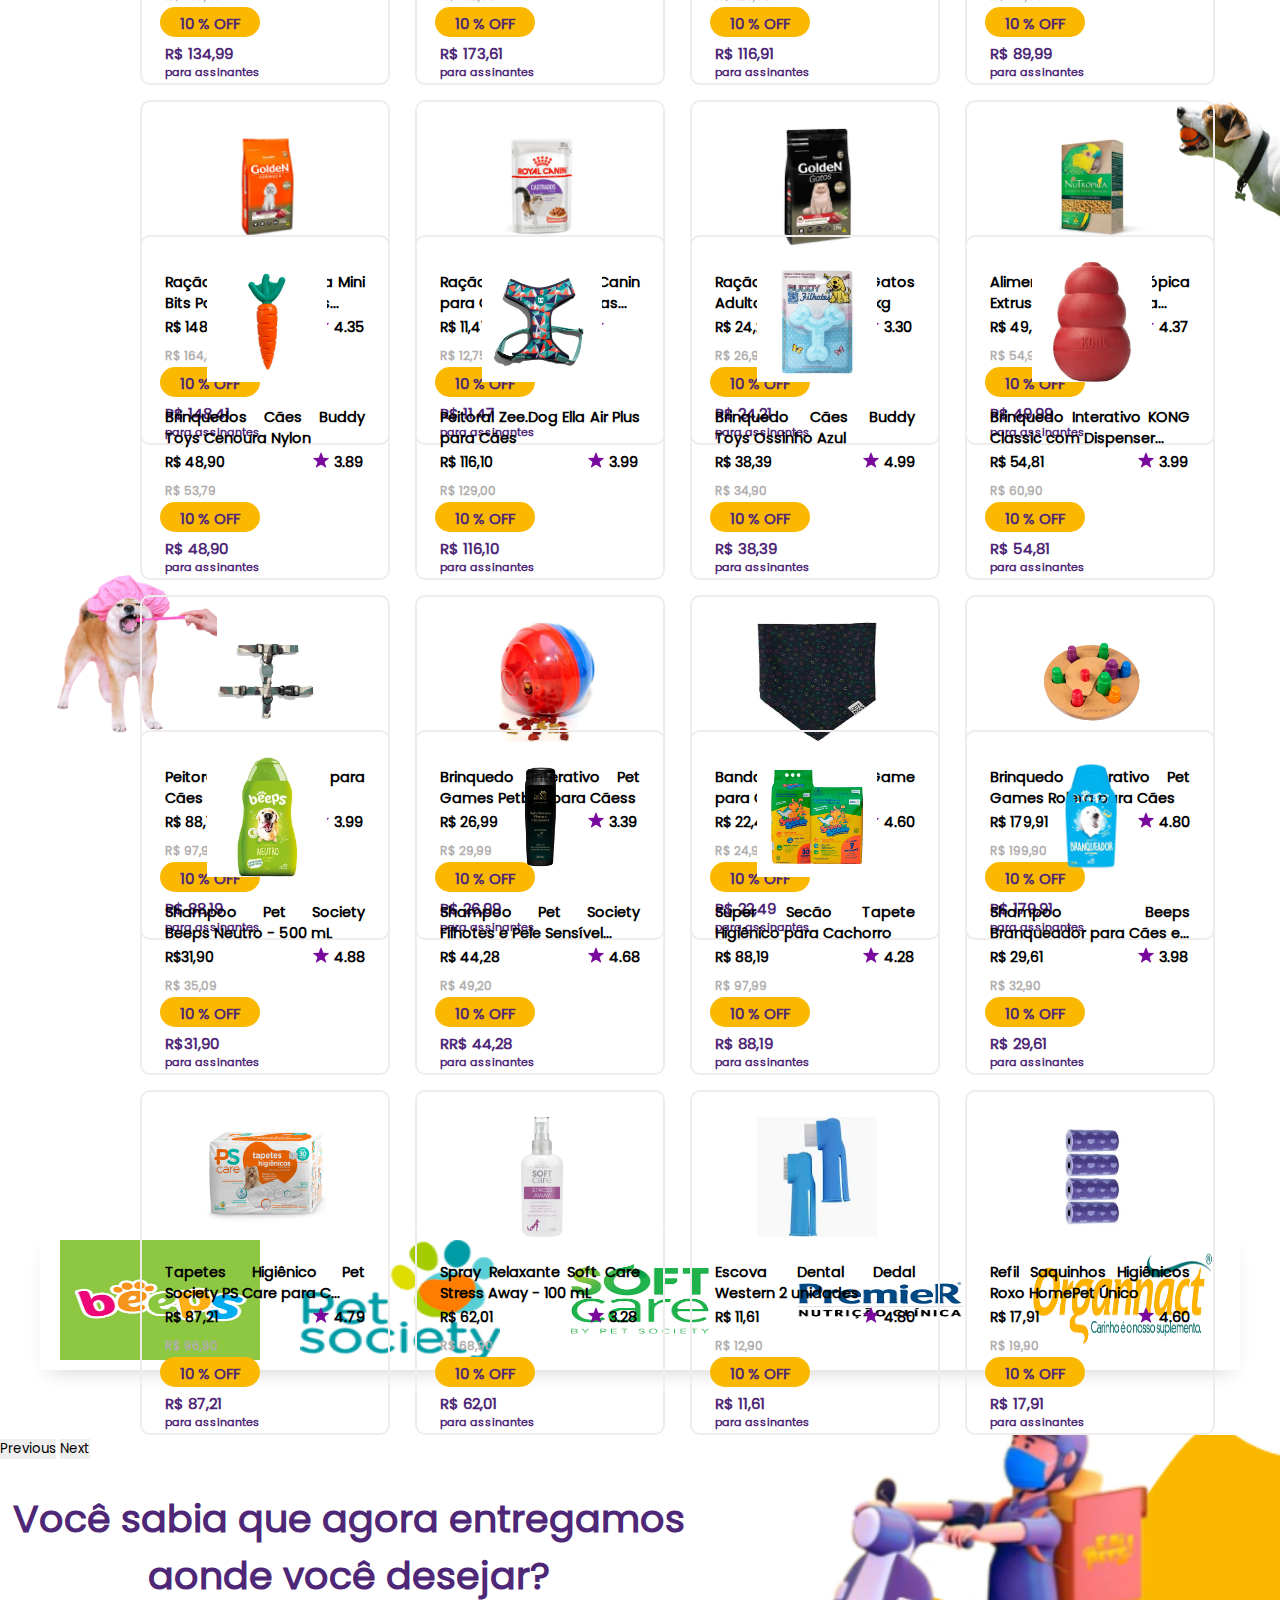
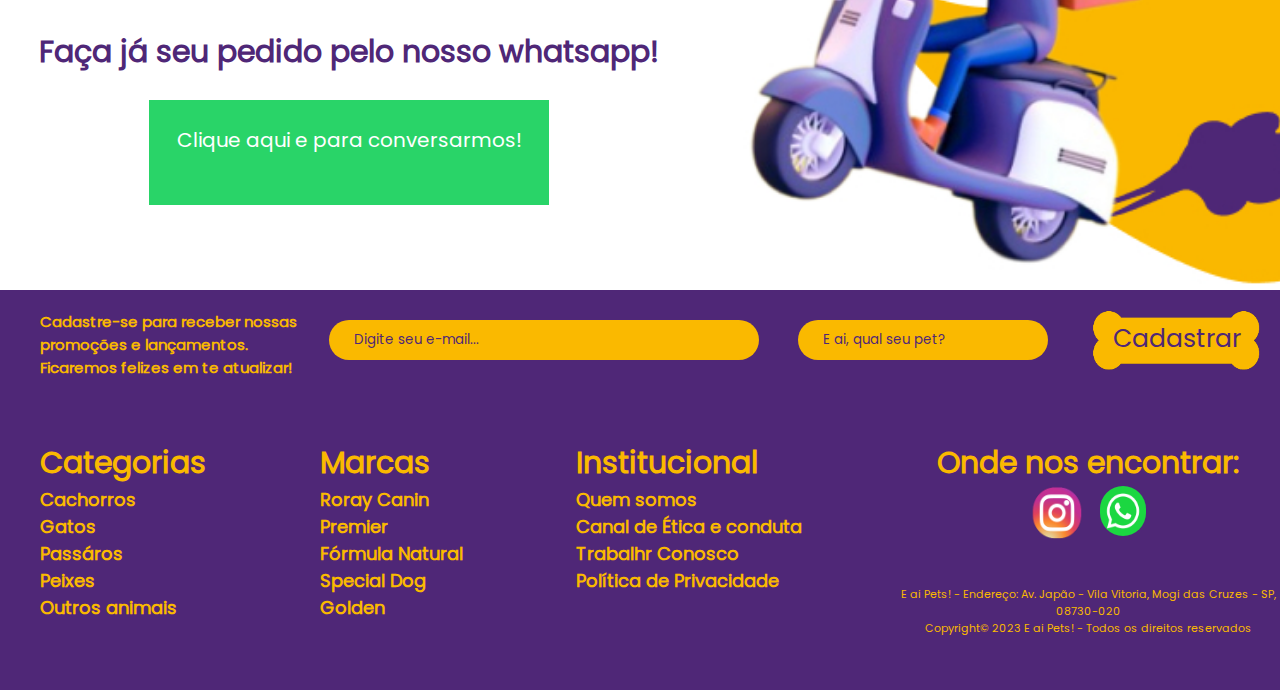
==== commit d161362d: "ok" ====
--- a/index.html
+++ b/index.html
@@ -14,7 +14,7 @@
    <main>
     <header>
         <div class="pataMenu">
-            <img src="elementos_visuais/pataamarela.png" alt="">
+            <img src="elementos_visuais/pataAmarela.png" alt="">
         </div>
 
         <div class="areaDePesquisa">
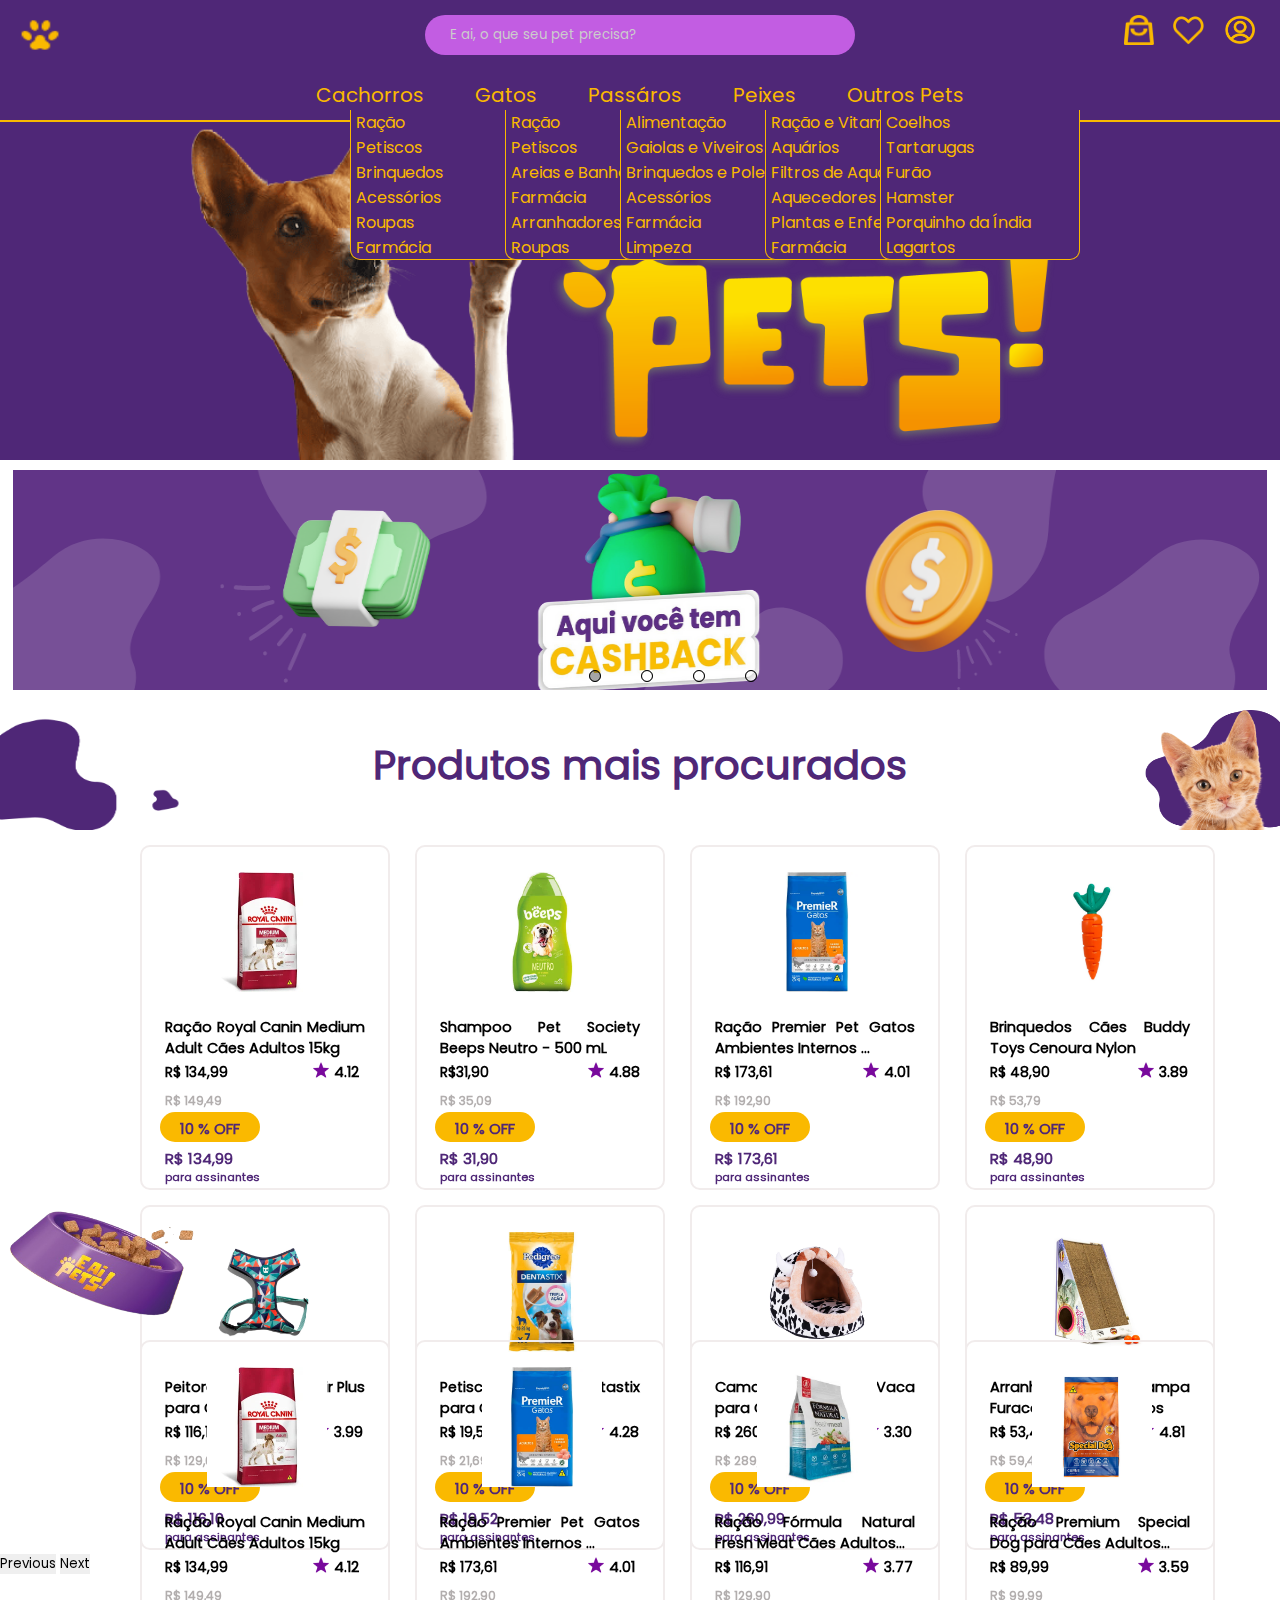
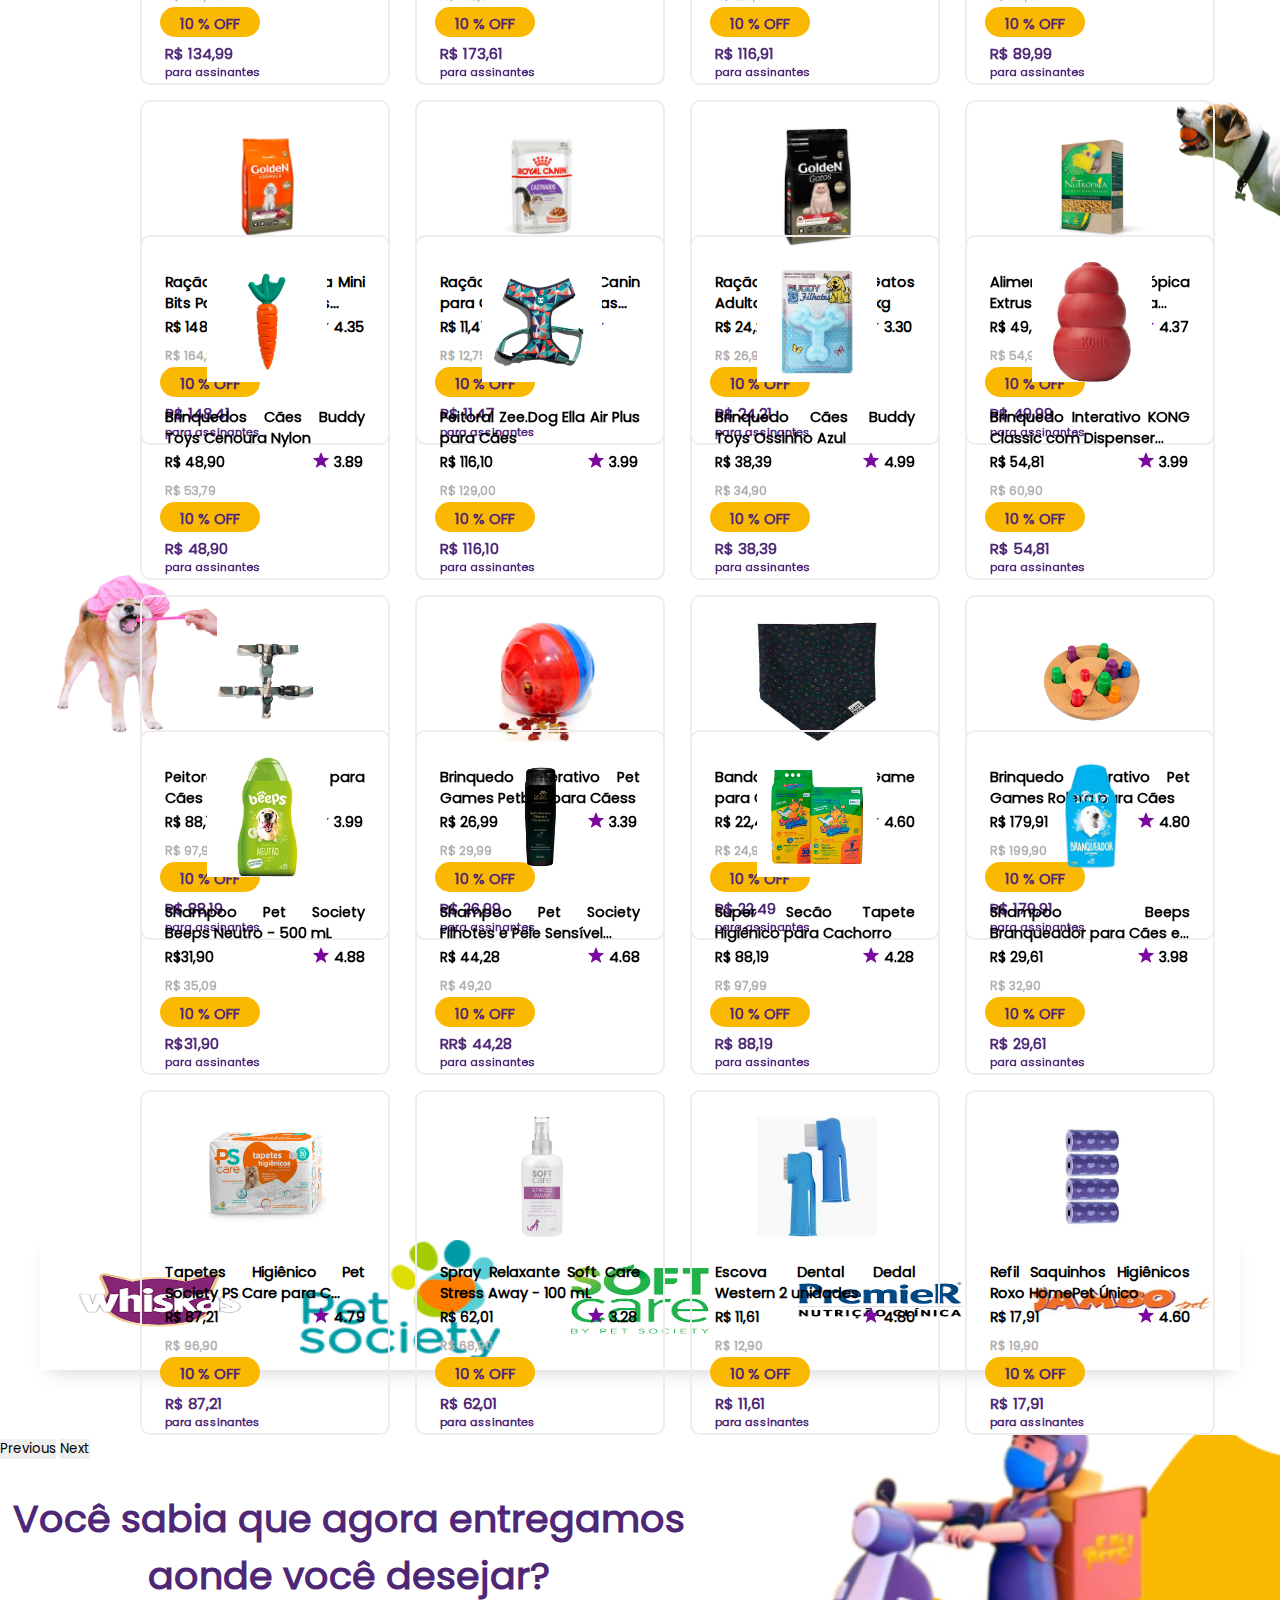
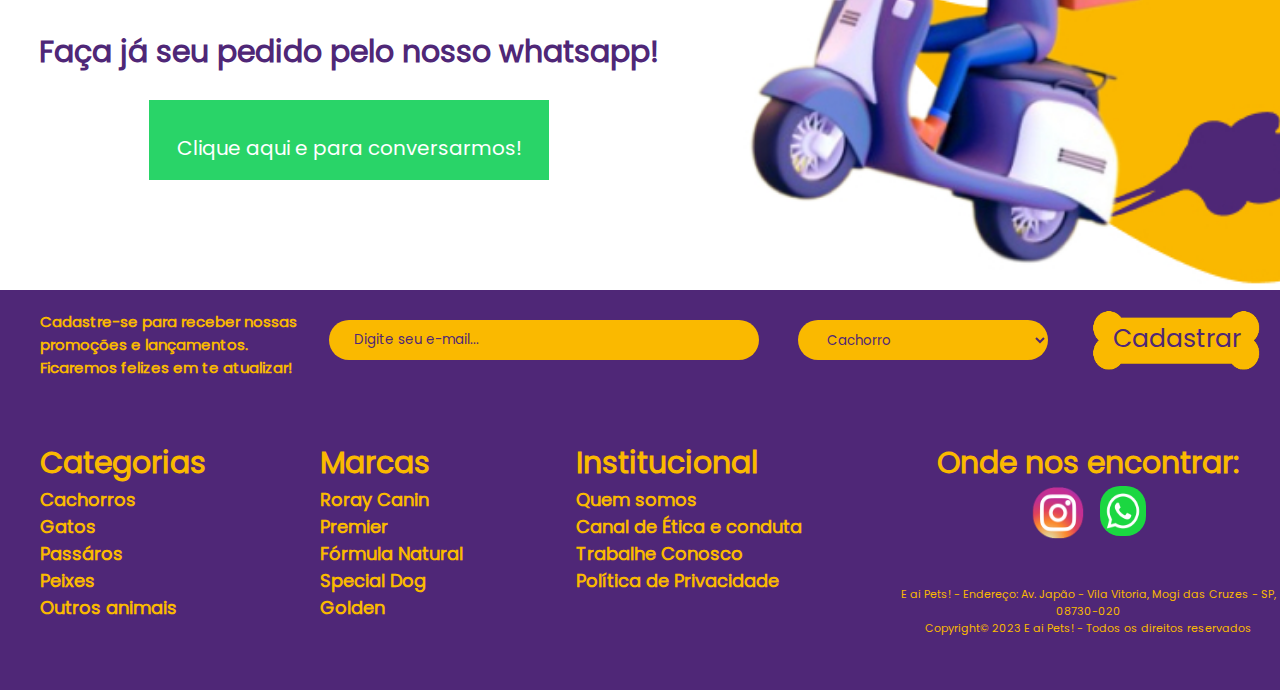
==== commit 5bfb760f: "ok" ====
--- a/index.html
+++ b/index.html
@@ -6,20 +6,24 @@
     <meta name="viewport" content="width=device-width, initial-scale=1.0">
     <title>E ai Pets!</title>
     <link rel="stylesheet" href="index.css" type="text/css">
-
+    <link rel="shortcut icon" href="logo_marcas/logo_icon.png" type="image/x-icon">
     <link href="https://cdn.jsdelivr.net/npm/bootstrap@5.3.0-alpha3/dist/css/bootstrap.min.css" rel="stylesheet" integrity="sha384-KK94CHFLLe+nY2dmCWGMq91rCGa5gtU4mk92HdvYe+M/SXH301p5ILy+dN9+nJOZ" crossorigin="anonymous">
+    <link href="https://unpkg.com/aos@2.3.1/dist/aos.css" rel="stylesheet">
     
 </head>
 <body>
    <main>
     <header>
         <div class="pataMenu">
-            <img src="elementos_visuais/pataAmarela.png" alt="">
+            <a href="#">
+                 <img src="elementos_visuais/pataAmarela.png" alt="">       
+            </a>
+
         </div>
 
         <div class="areaDePesquisa">
             <input type="text"maxlength="50" size="50" placeholder="E ai, o que seu pet precisa?" tabindex="2" class="barraDePesquisa">
-            <!-- <i class="fa-solid fa-magnifying-glass"></i> -->
+            
         </div>
 
         <div class="areaIcones">
@@ -38,22 +42,94 @@
 
     <nav>
         <section id="nav">
-            <div class="nav">
+            <div class="nav" onmouseover="show_cachorros()" onmouseout="someTudo()">
                 Cachorros
             </div>
-            <div class="nav">
+            <div class="nav" onmouseover="show_gatos()" onmouseout="someTudo()">
                 Gatos
             </div>
-            <div class="nav">
+            <div class="nav" onmouseover="show_passaros()" onmouseout="someTudo()">
                 Passáros
             </div>
-            <div class="nav">
+            <div class="nav" onmouseover="show_peixes()" onmouseout="someTudo()">
                 Peixes
             </div>
-            <div class="nav">
+            <div class="nav" onmouseover="show_outros_pets()" onmouseout="someTudo()">
                 Outros Pets
             </div>
         </section>
+
+        <div id="camada_cachorros">
+            Ração
+            <br>
+            Petiscos
+            <br>
+            Brinquedos
+            <br>
+            Acessórios
+            <br>
+            Roupas
+            <br>
+            Farmácia
+        </div>
+
+        <div id="camada_gatos">
+            Ração
+            <br>
+            Petiscos
+            <br>
+            Areias e Banheiros
+            <br>
+            Farmácia
+            <br>
+            Arranhadores
+            <br>
+            Roupas
+        </div>
+
+        <div id="camada_passaros">
+            Alimentação
+            <br>
+            Gaiolas e Viveiros
+            <br>
+            Brinquedos e Poleiros
+            <br>
+            Acessórios
+            <br>
+            Farmácia
+            <br>
+            Limpeza
+        </div>
+
+        <div id="camada_peixes">
+            Ração e Vitaminas
+            <br>
+            Aquários
+            <br>
+            Filtros de Aquários
+            <br>
+            Aquecedores
+            <br>
+            Plantas e Enfeites
+            <br>
+            Farmácia
+        </div>
+
+        <div id="camada_outros_pets">
+            Coelhos
+            <br>
+            Tartarugas
+            <br>
+            Furão
+            <br>
+            Hamster
+            <br>
+            Porquinho da Índia
+            <br>
+            Lagartos
+        </div>
+
+
     </nav>
 
     <div class="linhaDivisoria"></div>
@@ -117,7 +193,7 @@
             <div class="detalheDireito">
                 <img src="elementos_visuais/fundo_roxo_esquerdo_favoritos.png" alt="">
                 <div class="fotoGatinho">
-                    <img src="elementos_visuais/gatinho_rosto_sem_fundo.png" alt="">
+                    <img src="elementos_visuais/gatinho_rosto_sem_fundo.png" alt="" data-aos="fade-right" data-aos-duration="950">
                 </div>
             </div>
         </div>
@@ -494,7 +570,7 @@
             <div class="detalheEsquerdo"> 
                 <img src="elementos_visuais/fundo_racao_amarelo.png" alt="">
                 <div class="foto_pote_racao">
-                    <img src="elementos_visuais/poteRacao-semfundo.png" alt="">
+                    <img src="elementos_visuais/poteRacao-semfundo.png" alt="" data-aos="fade-right" data-aos-duration="950">
                 </div>
             </div>
             <div class="textoTitulo">
@@ -842,7 +918,7 @@
             <div class="detalheDireito">
                 <img src="elementos_visuais/fundo_direito_brinquedos.png" alt="">
                 <div class="foto_cachorro_bola">
-                    <img src="elementos_visuais/cachorro_brincando.png" alt="">
+                    <img src="elementos_visuais/cachorro_brincando.png" alt="" data-aos="fade-left" data-aos-duration="950">
                 </div>
             </div>
         </div>
@@ -1175,7 +1251,7 @@
             <div class="detalheEsquerdoHigiene"> 
                 <img src="elementos_visuais/fundo_esquerdo_higiene.png" alt="">
                 <div class="cachorroBanho">
-                    <img src="elementos_visuais/cachorro_escovando_dente.png" alt="">
+                    <img src="elementos_visuais/cachorro_escovando_dente.png" alt="" data-aos="fade-left" data-aos-duration="950">
                 </div>
             </div>
             <div class="textoTitulo">
@@ -1524,29 +1600,31 @@
             <div class="wrapperMarcas">
                 <div class="sliderMarcas">
                     <div class="slideMarcas">
-                        <img src="logo_marcas/beeps_logo.png" alt="">
+                        <img src="logo_marcas/logo_whiskas.png" alt="">
                         <img src="logo_marcas/pet_society_logo.png" alt="">
                         <img src="logo_marcas/soft_care_logo.png" alt="">
                         <img src="logo_marcas/premier_logo.png" alt="">
-                        <img src="logo_marcas/organnatc_logo.png" alt="">
                         <img src="logo_marcas/jambo_logo.jpeg" alt="">
-                        <img src="logo_marcas/kong_logo.png" alt="">
+                        <img src="logo_marcas/logo_pedigree.png" alt="">
                         <img src="logo_marcas/logo_royal_canin.webp" alt="">
                         <img src="logo_marcas/nandog_logo.png" alt="">
-                        <img src="logo_marcas/zeeDog_logo.png" alt="">
+                        <img src="logo_marcas/logo_magnus.png" alt="">
+                        <img src="logo_marcas/logo_purina.webp" alt="">
+                        <img src="logo_marcas/logo_nd.webp" alt="">
                     </div>
 
                     <div class="slideMarcas">
-                        <img src="logo_marcas/beeps_logo.png" alt="">
+                        <img src="logo_marcas/logo_whiskas.png" alt="">
                         <img src="logo_marcas/pet_society_logo.png" alt="">
                         <img src="logo_marcas/soft_care_logo.png" alt="">
                         <img src="logo_marcas/premier_logo.png" alt="">
-                        <img src="logo_marcas/organnatc_logo.png" alt="">
                         <img src="logo_marcas/jambo_logo.jpeg" alt="">
-                        <img src="logo_marcas/kong_logo.png" alt="">
+                        <img src="logo_marcas/logo_pedigree.png" alt="">
                         <img src="logo_marcas/logo_royal_canin.webp" alt="">
                         <img src="logo_marcas/nandog_logo.png" alt="">
-                        <img src="logo_marcas/zeeDog_logo.png" alt="">
+                        <img src="logo_marcas/logo_magnus.png" alt="">
+                        <img src="logo_marcas/logo_purina.webp" alt="">
+                        <img src="logo_marcas/logo_nd.webp" alt="">
                     </div>
         
                 </div>
@@ -1559,7 +1637,11 @@
         <div class="areaTextoDelivery">
             <h1 class="textoDeliveryGrande">Você sabia que agora entregamos aonde você desejar? </h1>
             <h2 class="textoDeliveryMenor">Faça já seu pedido pelo nosso whatsapp!</h2>
-            <div class="botaoWhats textoBotao">Clique aqui e para conversarmos!</div>
+            <a aria-label="Chat on WhatsApp" href="https://wa.me/551147947575">  
+                <button class="botaoWhats" >
+                    <p class="textoBotao">Clique aqui e para conversarmos!</p>
+                </button>
+            </a>
         </div>
         <div class="areaImgDelivery"> </div>
 
@@ -1572,11 +1654,19 @@
 
         <div class="areaBotoesCadastro">
             <div class="espacoEmail">
-                <input type="text"maxlength="50" size="50" placeholder="Digite seu e-mail..." tabindex="2" class="inserirEmail">
+                <input type="email" name="mail"  maxlength="30" size="30" placeholder="Digite seu e-mail..." tabindex="3" class="inserirEmail">
             </div>
             
             <div class="espacoSelecionePet">
-                <input type="text"maxlength="50" size="50" placeholder="E ai, qual seu pet?" tabindex="2" class="qualPet">
+                <select class="qualPet" autofocus="E ai, qual seu pet?" name="select">
+                    <!-- <option selected>E ai, qual seu pet?</option> -->
+                    <option>Cachorro</option>
+                    <option>Gato</option>
+                    <option>Pássaro</option>
+                    <option>Peixe</option>
+                    <option>Outro</option>
+                </select>
+                <!-- <input type="text"maxlength="50" size="50" placeholder="E ai, qual seu pet?" tabindex="2" class="qualPet"> -->
             </div>
 
                 <div id="img_osso">
@@ -1610,28 +1700,46 @@
             <h1 class="titFooter">Institucional</h1>
             <h2 class="textFooter">Quem somos</h2>
             <h2 class="textFooter">Canal de Ética e conduta</h2>
-            <h2 class="textFooter">Trabalhr Conosco</h2>
+            <h2 class="textFooter">Trabalhe Conosco</h2>
             <h2 class="textFooter">Política de Privacidade</h2>
         </div>
         <div class="areaContato">
             <h1 class="titFooter">Onde nos encontrar:</h1>
             <div class="imgRedesSocias">
-                <div class="iconeRedeSocialInsta"><img src="elementos_visuais/insta_teste_sem_fundo.png" alt=""></div>
-                <div class="iconeRedeSocial"> <img src="elementos_visuais/whatsapp.png" alt=""></div>
+                <div class="iconeRedeSocialInsta">
+                    <a href="https://www.instagram.com/eai.pets/">
+                        <img src="elementos_visuais/insta_teste_sem_fundo.png" alt="">
+                    </a>
+                </div>
+
+                <div class="iconeRedeSocial">
+                    <a aria-label="Chat on WhatsApp" href="https://wa.me/551147947575"> <img alt="Chat on WhatsApp" src="elementos_visuais/whatsapp.png" /> </a>
+                </div>
             </div>
 
             <div class="endereco">
                 <p class="textoEndereco">E ai Pets! - Endereço: Av. Japão - Vila Vitoria, Mogi das Cruzes - SP, 08730-020<br>Copyright© 2023 E ai Pets! - Todos os direitos reservados</p>
             </div>
         </div>
+
+        
     </footer>
+    
+    
 
     <script src="slideragoravai.js"></script>
 
     <!-- carrossel bootstrap  -->
     <script src="https://cdn.jsdelivr.net/npm/bootstrap@5.3.0-alpha3/dist/js/bootstrap.bundle.min.js" integrity="sha384-ENjdO4Dr2bkBIFxQpeoTz1HIcje39Wm4jDKdf19U8gI4ddQ3GYNS7NTKfAdVQSZe" crossorigin="anonymous"></script>
+    
    </main> 
 
+   <script src="https://unpkg.com/aos@2.3.1/dist/aos.js"></script>
+        
+    <script>
+        AOS.init();
+    </script>
+
 </body>
     
 </html>--- a/index.css
+++ b/index.css
@@ -29,7 +29,7 @@
 .pataMenu{
     width: 50px;
     height: 40px;
-    cursor: pointer;
+    /* cursor: pointer; */
 }
 
 .pataMenu img{
@@ -106,16 +106,116 @@
     cursor: pointer;
 }
 
-.nav:hover{
-    text-decoration:underline;
-}
+#camada_cachorros{
+    position: absolute;
+    width: 200px;
+    height: 150px;
+    top: 40px;
+    left: 350px;
+    background-color: #4F2777;
+    z-index: 5;
+    color: #FAB900;
+    padding-left: 5px;
+    box-sizing: border-box;
+    border-left: 1px solid #FAB900;
+    border-right: 1px solid #FAB900;
+    border-bottom: 1px solid #FAB900;
+    border-bottom-left-radius: 10px;
+    border-bottom-right-radius: 10px;
+}
+
+
+#camada_gatos{
+    position: absolute;
+    width: 200px;
+    height: 150px;
+    top: 40px;
+    left: 505px;
+    background-color: #4F2777;
+    z-index: 5;
+    color: #FAB900;
+    padding-left: 5px;
+    box-sizing: border-box;
+    border-left: 1px solid #FAB900;
+    border-right: 1px solid #FAB900;
+    border-bottom: 1px solid #FAB900;
+    border-bottom-left-radius: 10px;
+    border-bottom-right-radius: 10px;
+}
+
+#camada_passaros{
+    position: absolute;
+    width: 200px;
+    height: 150px;
+    top: 40px;
+    left: 620px;
+    background-color: #4F2777;
+    z-index: 5;
+    color: #FAB900;
+    padding-left: 5px;
+    box-sizing: border-box;
+    border-left: 1px solid #FAB900;
+    border-right: 1px solid #FAB900;
+    border-bottom: 1px solid #FAB900;
+    border-bottom-left-radius: 10px;
+    border-bottom-right-radius: 10px;
+}
+
+#camada_peixes{
+    position: absolute;
+    width: 200px;
+    height: 150px;
+    top: 40px;
+    left: 765px;
+    background-color: #4F2777;
+    z-index: 5;
+    color: #FAB900;
+    padding-left: 5px;
+    box-sizing: border-box;
+    border-left: 1px solid #FAB900;
+    border-right: 1px solid #FAB900;
+    border-bottom: 1px solid #FAB900;
+    border-bottom-left-radius: 10px;
+    border-bottom-right-radius: 10px;
+}
+
+#camada_outros_pets{
+    position: absolute;
+    width: 200px;
+    height: 150px;
+    top: 40px;
+    left: 880px;
+    background-color: #4F2777;
+    z-index: 5;
+    color: #FAB900;
+    padding-left: 5px;
+    box-sizing: border-box;
+    border-left: 1px solid #FAB900;
+    border-right: 1px solid #FAB900;
+    border-bottom: 1px solid #FAB900;
+    border-bottom-left-radius: 10px;
+    border-bottom-right-radius: 10px;
+}
+
+
+
+
+
+
+
+
+
+
+
+
+
 
 .linhaDivisoria{
     width: 100%;
     height: 2px;
     background-color: #FAB900;
     position: absolute;
-    z-index: 7;
+    z-index: 1;
     margin-top: 50px;
     box-sizing: border-box;
 }
@@ -709,14 +809,17 @@
     100%{ transform: translateX(-100%);}
 }
 
-
-
 .areaDelivery{
     width: 100%;
     height: 500px;
     text-align: center;
     box-sizing: border-box;
     display: flex;
+    text-decoration: none;
+}
+
+a{
+    color: #29D468;
 }
 
  .areaTextoDelivery{
@@ -750,7 +853,8 @@
 .textoBotao{
     color: #fff;
     font-size: 20px;
-    padding-top: 25px;
+    padding-top: 15px;
+    text-decoration: none;
 }
 
 .areaImgDelivery{
@@ -816,6 +920,11 @@
 
 .espacoSelecionePet{
     margin: auto;
+}
+
+select{
+    border-radius: 20px;
+    outline: 0;
 }
 
 .qualPet{
@@ -850,7 +959,7 @@
 
 footer{
     width: 100%;
-    height: 300px;
+    height: auto;
     background-color: #4F2777;
     box-sizing: border-box;
     display: flex;
@@ -913,14 +1022,14 @@
 
 .iconeRedeSocial img{
     width: 100%;
-    border-radius: 50px;
+    border-radius: 20px;
 }
 
 .iconeRedeSocialInsta{
-    width: 46%;
+    width: 47%;
     height: 55px;
     margin-top: -1px;
-    border-radius: 50px;
+    border-radius: 20px;
     cursor: pointer;
 }
 
